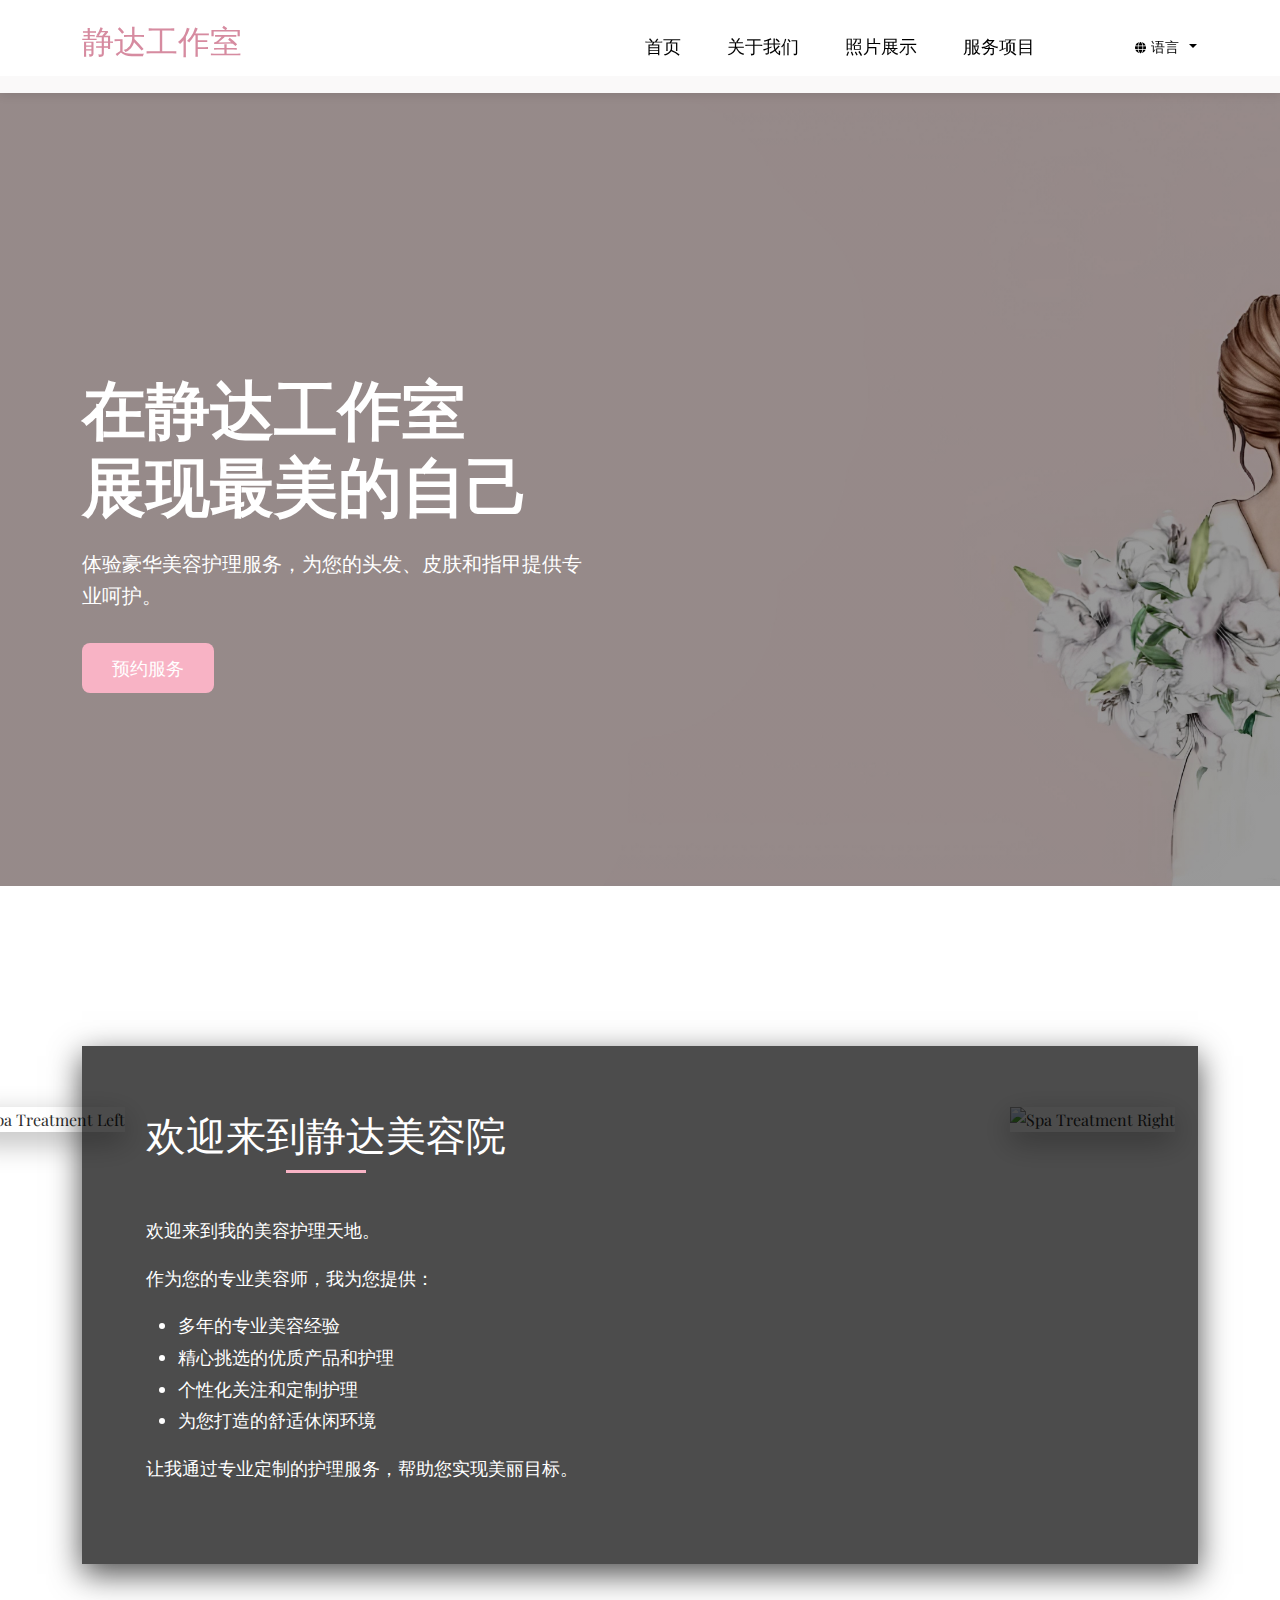
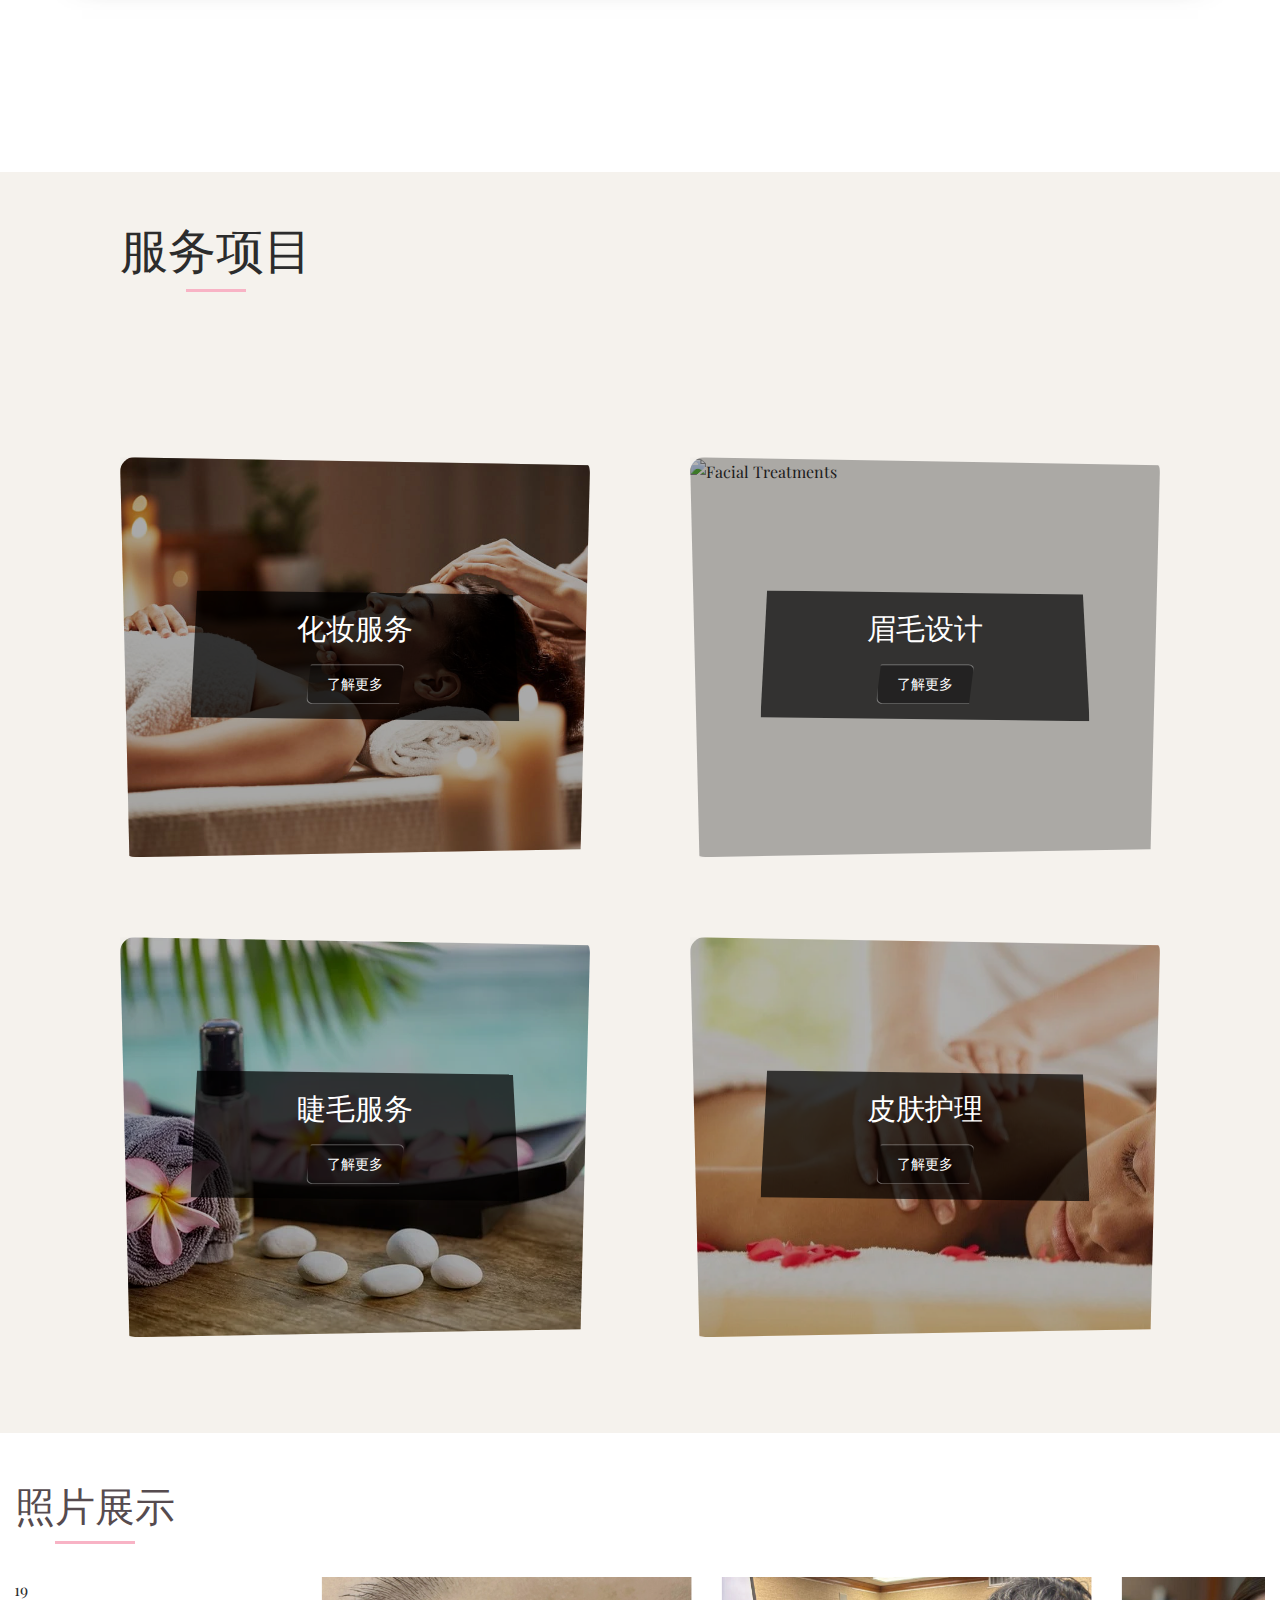
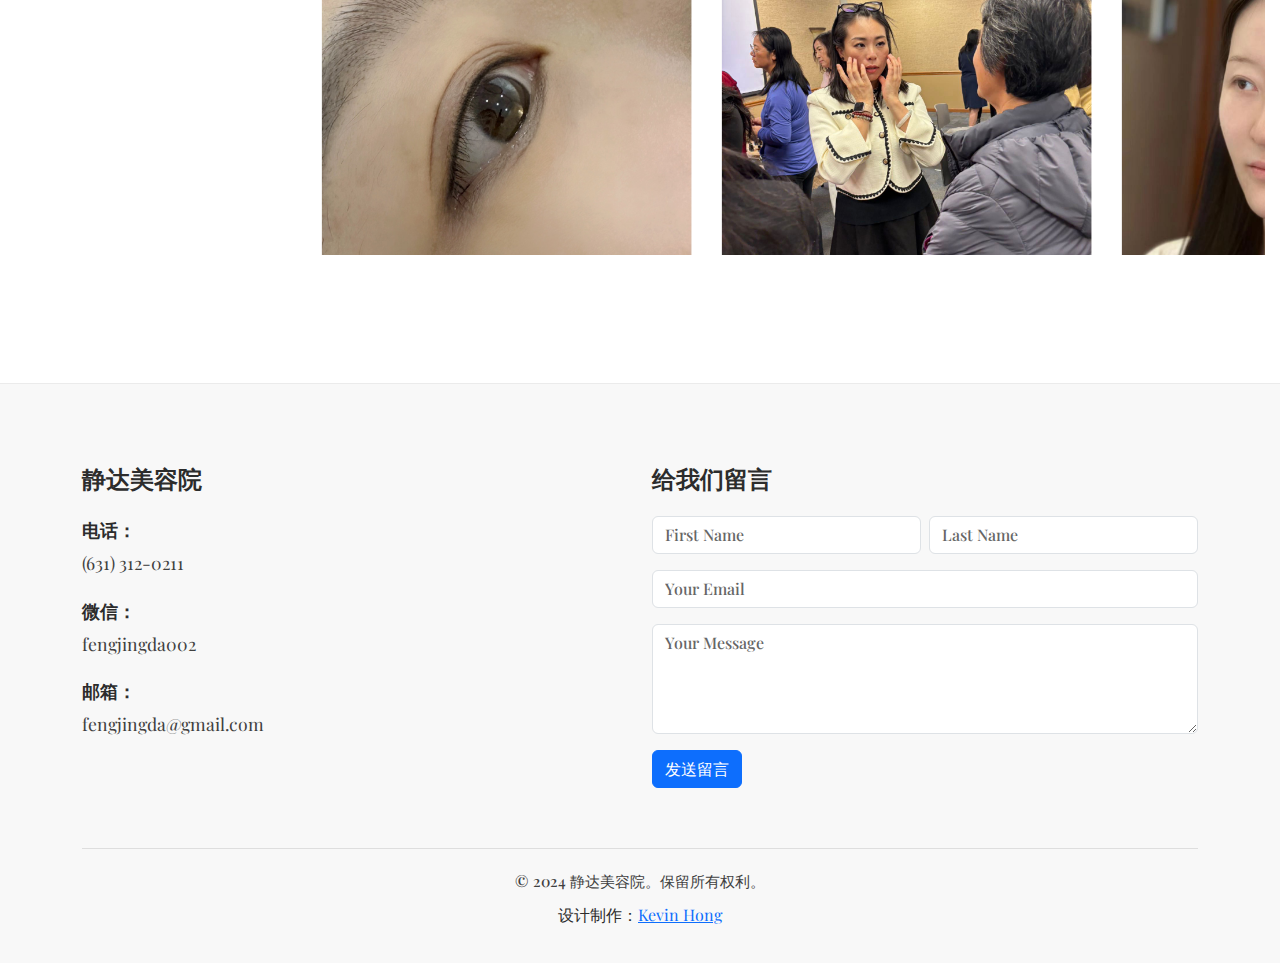
==== index-ch.html @ c22e410f "web" ====
<!DOCTYPE html>
<html lang="zh">

<head>
    <meta charset="UTF-8">
    <meta name="viewport" content="width=device-width, initial-scale=1.0">
    <title>静达工作室</title>
        <link rel="icon" type="image/x-icon" href="favicon/favicon.ico">
    <link rel="apple-touch-icon" sizes="180x180" href="favicon/apple-touch-icon.png">
    <link rel="icon" type="image/png" sizes="32x32" href="favicon/favicon-32x32.png">
    <link rel="icon" type="image/png" sizes="16x16" href="favicon/favicon-16x16.png">
    <link rel="manifest" href="favicon/site.webmanifest">
    <link href="https://cdn.jsdelivr.net/npm/bootstrap@5.1.3/dist/css/bootstrap.min.css" rel="stylesheet">
    <link rel="stylesheet" href="https://cdnjs.cloudflare.com/ajax/libs/font-awesome/5.15.4/css/all.min.css">
    <link href="https://fonts.googleapis.com/css2?family=Great+Vibes&family=Playfair+Display:wght@400;500;600;700&display=swap" rel="stylesheet">
    <link rel="stylesheet" href="css/main.css">
    <link rel="stylesheet" href="https://cdnjs.cloudflare.com/ajax/libs/font-awesome/5.15.4/css/all.min.css">
    <link rel="stylesheet" href="https://cdnjs.cloudflare.com/ajax/libs/font-awesome/6.0.0/css/all.min.css">
</head>

<body>
    <!-- Navbar -->
<nav class="navbar navbar-expand-lg">
    <div class="container position-relative"> 
        <a class="navbar-brand" href="#">静达工作室</a>
        <button class="navbar-toggler" type="button" data-bs-toggle="collapse" data-bs-target="#navbarNav">
            <span class="navbar-toggler-icon"></span>
        </button>
        
        <div class="collapse navbar-collapse" id="navbarNav">
            <ul class="navbar-nav ms-auto">
                <li class="nav-item">
                    <a class="nav-link" href="#home">首页</a>
                </li>
                <li class="nav-item">
                    <a class="nav-link" href="#about">关于我们</a>
                </li>
                <li class="nav-item">
                    <a class="nav-link" href="#gallery">照片展示</a>
                </li>
                <li class="nav-item">
                    <a class="nav-link" href="services-ch.html">服务项目</a>
                </li>
            </ul>
        </div>

        <!-- Language Dropdown -->
         <div class="dropdown language-dropdown">
            <button class="btn dropdown-toggle language-btn" type="button" id="languageDropdown" data-bs-toggle="dropdown" aria-expanded="false">
                <i class="fas fa-globe"></i>
                语言
            </button>
            <ul class="dropdown-menu dropdown-menu-end" aria-labelledby="languageDropdown">
                <li><a class="dropdown-item" href="index.html" data-lang="en">English</a></li>
                <li><a class="dropdown-item" href="#" data-lang="zh">中文</a></li>
            </ul>
        </div>
    </div>
</nav>
    <section id="home"></section>

<section id="hero" class="d-flex align-items-center">
    <div class="container">
        <div class="row">
            <div class="col-lg-6">
                <h1>在静达工作室<br>展现最美的自己</h1>
                <p class="hero-text">体验豪华美容护理服务，为您的头发、皮肤和指甲提供专业呵护。</p>
                <a href="#contact" class="btn btn-primary btn-lg">预约服务</a>
            </div>
        </div>
    </div>
</section>


    <!-- About  -->
             <section id="about">

<section id="welcome" class="py-5">
    <div class="container position-relative">

        <div class="welcome-image left-image">
            <img src="images/spa-left.jpg" alt="Spa Treatment Left">
        </div>
        

        <div class="welcome-image right-image">
            <img src="images/spa-right.jpg" alt="Spa Treatment Right">
        </div>
    <div class="welcome-box">
        <h2>欢迎来到静达美容院</h2>
        <div class="welcome-content">
            <p>欢迎来到我的美容护理天地。</p>
            
            <p>作为您的专业美容师，我为您提供：</p>
            <ul>
                <li>多年的专业美容经验</li>
                <li>精心挑选的优质产品和护理</li>
                <li>个性化关注和定制护理</li>
                <li>为您打造的舒适休闲环境</li>
            </ul>
            
            <p>让我通过专业定制的护理服务，帮助您实现美丽目标。</p>
        </div>
    </div>
</section>

   <!-- Services  -->
<section id="services" class="py-5">

    <div class="container">
        <h2 class="text-center mb-5">服务项目</h2>
        <div class="row g-5"> 
            <!-- Service -->
            <div class="col-md-6">  
                <div class="service-card">
                    <img src="images/service1.jpg" alt="Hair Styling">
                    <div class="service-content">
                        <h3>化妆服务</h3>
                        <a href="services-ch.html" class="btn btn-light">了解更多</a>
                    </div>
                </div>
            </div>
            
            <div class="col-md-6">
                <div class="service-card">
                    <img src="images/service2.jpg" alt="Facial Treatments">
                    <div class="service-content">
                        <h3>眉毛设计</h3>
                        <a href="services-ch.html" class="btn btn-light">了解更多</a>
                    </div>
                </div>
            </div>
            
            <div class="col-md-6">
                <div class="service-card">
                    <img src="images/service3.jpg" alt="Massage Therapy">
                    <div class="service-content">
                        <h3>睫毛服务</h3>
                        <a href="services-ch.html" class="btn btn-light">了解更多</a>
                    </div>
                </div>
            </div>
            
            <div class="col-md-6">
                <div class="service-card">
                    <img src="images/service4.jpg" alt="Nail Care">
                    <div class="service-content">
                        <h3>皮肤护理</h3>
                        <a href="services-ch.html" class="btn btn-light">了解更多</a>
                    </div>
                </div>
            </div>
        </div>
    </div>
</section>
<!-- Gallery  -->
<section id="gallery" class="py-5">
    <div class="container-fluid">
        <h2 class="text-center mb-5">照片展示</h2>
        <div class="position-relative">
            <div id="galleryCarousel" class="carousel-container">
                <div class="gallery-track">
                    <div class="gallery-item">
                        <img src="images/gallery1.jpg" alt="Spa Image 1">
                    </div>
                    <div class="gallery-item">
                        <img src="images/gallery2.jpg" alt="Spa Image 2">
                    </div>
                    <div class="gallery-item">
                        <img src="images/gallery3.jpg" alt="Spa Image 3">
                    </div>
                    <div class="gallery-item">
                        <img src="images/gallery4.jpg" alt="Spa Image 4">
                    </div>
                    <div class="gallery-item">
                        <img src="images/gallery5.jpg" alt="Spa Image 5">
                    </div>
                    <div class="gallery-item">
                        <img src="images/gallery6.jpg" alt="Spa Image 6">
                    </div>
                    <div class="gallery-item">
                        <img src="images/gallery7.jpg" alt="Spa Image 7">
                    </div>
                    <div class="gallery-item">
                        <img src="images/gallery8.jpg" alt="Spa Image 8">
                    </div>
                    <div class="gallery-item">
                        <img src="images/gallery9.jpg" alt="Spa Image 9">
                    </div>
                    <div class="gallery-item">
                        <img src="images/gallery10.jpg" alt="Spa Image 10">
                    </div>
                    <div class="gallery-item">
                        <img src="images/gallery11.jpg" alt="Spa Image 11">
                    </div>
                    <div class="gallery-item">
                        <img src="images/gallery12-ch.jpg" alt="Spa Image 12">
                    </div>
                    <div class="gallery-item">
                        <img src="images/gallery13-ch.jpg" alt="Spa Image 13">
                    </div>
                    <div class="gallery-item">
                        <img src="images/gallery14.jpg" alt="Spa Image 14">
                    </div>
                    <div class="gallery-item">
                        <img src="images/gallery15.jpg" alt="Spa Image 15">
                    </div>
                    <div class="gallery-item">
                        <img src="images/gallery16.jpg" alt="Spa Image 16">
                    </div>
                    <div class="gallery-item">
                        <img src="images/gallery17.jpg" alt="Spa Image 17">
                    </div>
                    <div class="gallery-item">
                        <img src="images/gallery18.jpg" alt="Spa Image 18">
                    </div>
                    <div class="gallery-item">
                        <img src="images/gallery19.jpg" alt="Spa Image 19">
                    </div>
                    <div class="gallery-item">
                        <img src="images/gallery20.jpg" alt="Spa Image 20">
                    </div>

                </div>
            </div>
        </div>
    </div>
</section>
<footer class="footer">
    <div class="container">
        <div class="row">
            <div class="col-lg-6 mb-5 mb-lg-0">
                <h3 class="footer-heading">静达美容院</h3>
                <div class="footer-content">
                    <div class="contact-info">
                        <span class="contact-label">电话：</span>
                        <span class="contact-text">(631) 312-0211</span>
                    </div>
                    <div class="contact-info">
                        <span class="contact-label">微信：</span>
                        <span class="contact-text">fengjingda002</span>
                    </div>
                    <div class="contact-info">
                        <span class="contact-label">邮箱：</span>
                        <span class="contact-text">fengjingda@gmail.com</span>
                    </div>
                </div>
            </div>

            <!-- Contact  -->
            <div class="col-lg-6">
                <h3 class="footer-heading">给我们留言</h3>
                <form id="contactForm" class="footer-contact-form" action="https://formsubmit.co/4b557a12233a1fc44eecba970b8c03e2" method="POST">
        <input type="hidden" name="_next" value="https://jingdabeautyspa.com/thank-you-ch.html">
        <input type="hidden" name="_captcha" value="true">
        <div class="d-flex gap-2 mb-3">
            <div class="flex-grow-1">
                <input type="text" class="form-control" name="name" placeholder="First Name" required>
            </div>
            <div class="flex-grow-1">
                <input type="text" class="form-control" name="Last Name" placeholder="Last Name" required>
            </div>
        </div>
                    <div class="mb-3">
                        <input type="email" class="form-control" id="email" name="email" placeholder="Your Email" required>
                    </div>
                    <div class="mb-3">
                        <textarea class="form-control" id="message" rows="4" name="message" placeholder="Your Message" required></textarea>
                    </div>
                    <button type="submit" class="btn btn-primary">发送留言</button>

                </form>
            </div>
        </div>
    <section id="contact"></section>

        <!-- Copyright -->
        <div class="footer-bottom">
            <div class="row">
                <div class="col-12">
                    <p class="copyright">
                        © 2024 静达美容院。保留所有权利。
                    </p>
                                <p class="designer-credit"></p>
                        设计制作：<a href="https://yourportfolio.com" target="_blank">Kevin Hong</a>
            </p>
                </div>

            </div>
        </div>
    </div>
</footer>
    <script src="https://cdn.jsdelivr.net/npm/bootstrap@5.1.3/dist/js/bootstrap.bundle.min.js"></script>
    <script src="https://kit.fontawesome.com/your-kit-code.js"></script>
        <script src="javascript/main.js"></script>
</body>

</html>
---- css/main.css ----
:root {
    --primary-color: #f8b3c5;
    --secondary-color: #564b4f;
    --accent-color: #d68ba0;
    --light-pink: #fff0f3;
    --dark-text: #2c2c2c;
}

body {
    font-family: 'Playfair Display', serif;
    line-height: 1.6;
    color: var(--dark-text);
}

.navbar {
    background-color: rgba(255, 255, 255, 0.95) !important;
    box-shadow: 0 2px 10px rgba(0, 0, 0, 0.1);
    padding: 1rem 0;
    position: fixed;
    top: 0;
    width: 100%;
    z-index: 1020;
}

.navbar-brand {
    font-family: 'Great Vibes', cursive;
    font-size: 2rem;
    color: var(--accent-color) !important;
}

.nav-link {
    font-family: 'Great Vibes', cursive;
    font-size: 1.1rem; 
    margin: 0 15px;
    position: relative;
    color: #000 !important;
    transition: color 0.3s ease;
    padding-top: 0.8rem !important;
}

.nav-link:hover {
    color: var(--primary-color) !important; 
}

.nav-link::after {
    display: none;
}
/* Services  */
.service-card {
    position: relative;
    overflow: hidden;
    height: 300px;
    box-shadow: 0 4px 15px rgba(0, 0, 0, 0.1);
    clip-path: polygon(
        0 0,
        100% 2%,
        98% 98%,
        2% 100%
    );
}

.service-card::before {
    content: '';
    position: absolute;
    top: 0;
    left: 0;
    right: 0;
    bottom: 0;
    background: rgba(0, 0, 0, 0.3);
    z-index: 1;
}

.service-card img {
    width: 100%;
    height: 100%;
    object-fit: cover;
}

.service-content {
    position: absolute;
    top: 50%;
    left: 50%;
    transform: translate(-50%, -50%);
    width: 70%;
    padding: 20px;
    background: rgba(0, 0, 0, 0.7);
    color: white;
    text-align: center;
    z-index: 2;
    clip-path: polygon(
        2% 0,
        98% 3%,
        100% 98%,
        0 95%
    );
}

.service-content h3 {
    font-size: 1.5rem;
    margin-bottom: 10px;
    font-family: 'Playfair Display', serif;
}

.service-content p {
    font-size: 0.9rem;
    margin-bottom: 15px;
    opacity: 0.9;
}

.service-content .btn {
    padding: 8px 20px;
    font-size: 0.9rem;
    background-color: rgba(0, 0, 0, 0.3); 
    color: white;
    display: inline-block;
    clip-path: polygon(
        5% 0,
        100% 0,
        95% 100%,
        0 100%
    );
    transition: background-color 0.3s ease;
    border: 1px solid rgba(255, 255, 255, .4); 
}

.service-content .btn:hover {
    background-color: rgba(0, 0, 0, 0.7); 
}

@media (max-width: 768px) {
    .service-card {
        height: 250px;
    }
    
    .service-content {
        width: 80%;
    }
    
    .service-content h3 {
        font-size: 1.3rem;
    }
    
    .service-content p {
        font-size: 0.8rem;
    }
}
#services {
background-color: #eee6dd;
    padding: 100px 0; 
}

.service-card {
    position: relative;
    overflow: hidden;
    height: 300px;
    box-shadow: 0 4px 15px rgba(0, 0, 0, 0.1);
    clip-path: polygon(
        0 0,
        100% 2%,
        98% 98%,
        2% 100%
    );
}


/* Welcome Section  */
#welcome {
    background-color: #fff;
    position: relative;
    padding: 5rem 0;
}

.welcome-box {
    background-color: rgba(0, 0, 0, 0.7);
    padding: 4rem;
    color: #fff;
    box-shadow: 0 10px 30px rgba(0, 0, 0, 0.7);
    position: relative;
    max-width: 1200px;
    margin: 0 auto;
    border-radius: 0;
    z-index: 2; 
}
.welcome-content {
    font-size: 1.1rem;
    line-height: 1.8;
    margin-top: 3rem; 
}
/* Welcome Images  */
.welcome-image {
    position: absolute;
    top: 50%;
    transform: translateY(-50%);
    width: 600px; 
    height: 700px; 
    z-index: 1;
}

.welcome-image img {
    width: 100%;
    height: 100%;
    object-fit: cover;
    box-shadow: 0 10px 30px rgba(0, 0, 0, 0.3);
}

.left-image {
    left: -150px; 
}

.right-image {
    right: -150px; 
}

@media (max-width: 1400px) {
    .welcome-image {
        width: 300px;
        height: 400px;
    }
    
    .left-image {
        left: -100px;
    }
    
    .right-image {
        right: -100px;
    }
}

@media (max-width: 992px) {
    .welcome-image {
        display: none; 
    }
    
    .welcome-box {
        margin: 0 1rem;
    }
}

@media (max-width: 768px) {
    #welcome {
        padding: 3rem 0;
    }

    .welcome-box {
        padding: 2rem;
        margin: 0 1rem;
    }

    #welcome h2 {
        font-size: 2rem;
    }
}

@media (max-width: 768px) {
    .welcome-box {
        padding: 2rem;
    }

    #welcome h2 {
        font-size: 2rem;
    }
}

#gallery {
    background-color: #fff;
}

#gallery h2 {
    color: var(--secondary-color);
    font-family: 'Playfair Display', serif;
    margin-bottom: 3rem;
}

#gallery img {
    transition: transform 0.3s ease, box-shadow 0.3s ease;
    margin-bottom: 1.5rem;
}

#gallery img:hover {
    transform: scale(1.05);
    box-shadow: 0 10px 20px rgba(0, 0, 0, 0.2);
}

section h2 {
    font-size: 2.5rem;
    position: relative;
    display: inline-block;
}

section h2::after {
    content: '';
    position: absolute;
    left: 50%;
    bottom: -15px;
    transform: translateX(-50%);
    width: 80px;
    height: 3px;
    background-color: var(--primary-color);
}

@keyframes fadeIn {
    from {
        opacity: 0;
        transform: translateY(20px);
    }
    to {
        opacity: 1;
        transform: translateY(0);
    }
}

.card, #gallery img {
    animation: fadeIn 1s ease-out;
}

@media (max-width: 768px) {
    .navbar-brand {
        font-size: 1.5rem;
    }
    
    section h2 {
        font-size: 2rem;
    }
    

}
/* Hero  */
#hero {
    background: linear-gradient(rgba(0, 0, 0, 0.4), rgba(0, 0, 0, 0.4)),
                url('../images/hero-bg.jpg') center/cover no-repeat;
    min-height: 90vh;
    position: relative;
    color: #fff;
    margin-top: 76px;
    padding-top: 100px;
}

#hero h1 {
    font-family: 'Playfair Display', serif;
    font-size: 4rem;
    font-weight: 700;
    margin-bottom: 1.5rem;
    animation: fadeInUp 1s ease-out;
}

#hero .hero-text {
    font-size: 1.25rem;
    margin-bottom: 2rem;
    animation: fadeInUp 1.2s ease-out;
    max-width: 500px;
}

#hero .btn-primary {
    background-color: var(--primary-color);
    border: none;
    padding: 12px 30px;
    font-size: 1.1rem;
    transition: all 0.3s ease;
    animation: fadeInUp 1.4s ease-out;
}

#hero .btn-primary:hover {
    background-color: var(--accent-color);
    transform: translateY(-3px);
    box-shadow: 0 10px 20px rgba(0, 0, 0, 0.2);
}

@keyframes fadeInUp {
    from {
        opacity: 0;
        transform: translateY(30px);
    }
    to {
        opacity: 1;
        transform: translateY(0);
    }
}

@media (max-width: 768px) {
    #hero {
        text-align: center;
        padding-top: 80px;
    }

    #hero h1 {
        font-size: 2.5rem;
    }

    #hero .hero-text {
        font-size: 1.1rem;
        margin: 0 auto 2rem auto;
    }
}
/* Gallery Section  */

#gallery {
    background-color: #fff;
    overflow: hidden;
    position: relative;
}

.carousel-container {
    width: 100%;
    overflow: hidden;
    position: relative;
    padding: 0 40px;
}

.gallery-track {
    display: flex;
    gap: 30px;
    transition: transform 0.5s ease;
}

.gallery-item {
    flex: 0 0 calc((100% - 60px) / 3); 
    aspect-ratio: 4/3;
    overflow: hidden;
}

.gallery-item img {
    width: 100%;
    height: 100%;
    object-fit: cover;
    transition: transform 0.3s ease;
}

.gallery-item img:hover {
    transform: scale(1.05);
}


.container-fluid {
    max-width: 1400px; 
    margin: 0 auto;
    padding: 0 15px;
}
#hero {
    margin-bottom: 6rem; 
}

#welcome {
    padding: 6rem 0; 
    margin-bottom: 10rem;
    margin-top: 7rem; 
}

#services {
    background-color: #f5f2ed;
    padding: 6rem 0; 
}
/* Language Dropdown  */
.navbar .container {
    padding-right: 0; 
}
.navbar-nav {
    margin-right: 0; 
}
.language-dropdown {
    margin-left: 2rem; 
    padding-left: 2rem; 
        margin-top: .4rem; 

}

.language-btn {
    font-family: 'Great Vibes', cursive;
    font-size: 0.9rem; 
    color: #000;
    background: none;
    border: none;
    padding: 0.6rem 0.8rem; 
    white-space: nowrap;
}
.language-btn:hover,
.language-btn:focus {
    color: var(--primary-color);
    background: none;
    box-shadow: none;
}

.language-btn::after {
    margin-left: 0.5rem;
}

.dropdown-menu {
    min-width: 120px;
    border-radius: 8px;
    border: 1px solid rgba(0,0,0,0.1);
    box-shadow: 0 2px 10px rgba(0,0,0,0.1);
    margin-top: 0.5rem;
    transform: translateY(-20px);
    opacity: 0;
    visibility: hidden;
    transition: all 0.3s ease;
    display: block;
}

.dropdown-menu.show {
    transform: translateY(0);
    opacity: 1;
    visibility: visible;
}

.dropdown-item {
    font-family: 'Great Vibes', cursive;
    font-size: 1.1rem;
    color: #000;
    padding: 0.5rem 1rem;
    text-align: center;
    opacity: 0;
    transform: translateY(-10px);
    transition: all 0.3s ease;
}

.dropdown-menu.show .dropdown-item {
    opacity: 1;
    transform: translateY(0);
}


.dropdown-menu.show .dropdown-item:nth-child(1) {
    transition-delay: 0.1s;
}

.dropdown-menu.show .dropdown-item:nth-child(2) {
    transition-delay: 0.2s;
}

.dropdown-item:hover {
    color: var(--primary-color);
    background-color: rgba(0,0,0,0.05);
}

.fa-globe {
    font-size: 0.7rem; 
    margin-right: 3px; 
}

@media (max-width: 991px) {
    .language-dropdown {
        position: static;
        transform: none;
        margin-top: 1rem;
        margin-left: 0;
    }
    

.navbar-toggler {
    border: none;
    padding: 0;
    margin-left: auto;
}

.navbar-toggler:focus {
    box-shadow: none;
}


.navbar-toggler-icon {
    display: none;
}

.hamburger {
    width: 30px;
    height: 20px;
    position: relative;
    cursor: pointer;
}

.hamburger span {
    display: block;
    position: absolute;
    height: 2px;
    width: 100%;
    background: black;
    border-radius: 1px;
    transition: .25s ease-in-out;
}

.hamburger span:nth-child(1) {
    top: 0;
}

.hamburger span:nth-child(2) {
    top: 9px;
}

.hamburger span:nth-child(3) {
    top: 18px;
}

.navbar-toggler[aria-expanded="true"] .hamburger span:nth-child(1) {
    top: 9px;
    transform: rotate(45deg);
}

.navbar-toggler[aria-expanded="true"] .hamburger span:nth-child(2) {
    opacity: 0;
}

.navbar-toggler[aria-expanded="true"] .hamburger span:nth-child(3) {
    top: 9px;
    transform: rotate(-45deg);
}

}

.footer {
    background-color: #F8F8F8;
    padding: 80px 0 20px;
    margin-top: 80px;
    border-top: 1px solid rgba(0, 0, 0, 0.05);
}

.footer-heading {
    font-family: 'Playfair Display', serif;
    color: #2C2C2C; 
    font-size: 1.5rem;
    margin-bottom: 1.5rem;
    font-weight: 700; 
}

/* Contact */
.contact-info {
    color: #333333; 
    margin-bottom: 1rem;
    font-size: 1.1rem; 
    line-height: 1.6;
}

.contact-info i {
    color: var(--primary-color);
    width: 25px;
    margin-right: 10px;
    font-size: 1.2rem; 
}

/* Footer */
.footer-links a {
    color: #404040; 
    text-decoration: none;
    transition: all 0.3s ease;
    font-weight: 500; 
}

.footer-links a:hover {
    color: var(--primary-color);
    padding-left: 5px;
}

.footer-contact-form .form-control {
    color: #2C2C2C; 
    font-weight: 500;
}

.footer-contact-form .form-control::placeholder {
    color: #666666; 
    opacity: 1;
}

/* Copyright */
.copyright {
    text-align: center;
    color: #505050; 
    font-size: 0.95rem;
    font-weight: 500;
    margin: 0;
}


.contact-info {
    margin-bottom: 1.2rem;
    line-height: 1.6;
}

.contact-label {
    color: #2C2C2C;
    font-weight: 600;
    display: block;
    margin-bottom: 0.3rem;
}

.contact-text {
    color: #404040;
    display: block;
    padding-left: 0;
}
.footer-bottom {
    margin-top: 60px;
    padding-top: 20px;
    border-top: 1px solid rgba(0, 0, 0, 0.1);
    text-align: center;
}

.copyright {
    color: #404040;
    font-size: 0.95rem;
    margin-bottom: 8px; 
}

.designer-credit {
    color: #404040;
    font-size: 0.9rem;
    display: block;
    margin: 0 auto;
}

.designer-credit a {
    color: #2C2C2C;
    text-decoration: none;
    font-weight: 500;
    transition: color 0.3s ease;
}

.designer-credit a:hover {
    color: var(--primary-color);
}
#services h2 {
    font-size: 2.5rem; 
    margin-bottom: 3rem;
}
.service-card {
    height: 500px;
    position: relative;
    border-radius: 15px;
    overflow: hidden;
    box-shadow: 0 10px 30px rgba(0, 0, 0, 0.1);
    transition: all 0.3s ease;
}
.service-card img {
    width: 100%;
    height: 100%;
    object-fit: cover;
    transition: all 0.5s ease;
}
.service-content h3 {
    font-size: 1.8rem; 
    margin-bottom: 1.2rem;
    color: white;
}

.service-card:hover {
    transform: translateY(-10px);
    box-shadow: 0 15px 40px rgba(0, 0, 0, 0.2);
}

.service-card:hover img {
    transform: scale(1.1);
}
@media (max-width: 768px) {
    .service-card {
        height: 400px; 
    }
    
    .service-content h3 {
        font-size: 1.5rem;
    }
}
#services h2 {
    font-size: 3rem;
    margin-bottom: 5rem; 
    position: relative;
}


#services h2:after {
    content: "";
    display: block;
    width: 60px;
    height: 3px;
    background-color: var(--primary-color);
    margin: 25px auto 0;
}

.service-card {
    height: 600px;
}

#services .row {
    margin-top: 2rem; 
}
#services h2 {
    font-size: 3rem;
    margin-bottom: 5rem; 
}

.service-card {
    height: 400px; 
    margin-bottom: 3rem; 
}

.row.g-5 {
    --bs-gutter-x: 60px; 
    --bs-gutter-y: 60px; 
}

@media (max-width: 768px) {
    .service-card {
        height: 350px;
        margin-bottom: 2rem;
    }
    
    .row.g-5 {
        --bs-gutter-x: 30px;
        --bs-gutter-y: 30px;
    }
}
#services h2 {
    font-size: 3rem;
    margin-bottom: 5rem;
}

#services .container {
    padding: 0 50px; 
}

.service-card {
    height: 400px;
}

.row.g-5 {
    --bs-gutter-x: 100px; 
    --bs-gutter-y: 100px; 
}

.row.g-5 > [class^="col-"]:nth-child(n+3) {
    margin-top: 2rem;
}

@media (max-width: 1200px) {
    .row.g-5 {
        --bs-gutter-x: 80px;
    }
}

@media (max-width: 768px) {
    #services .container {
        padding: 0 20px;
    }
    
    .row.g-5 {
        --bs-gutter-x: 30px;
        --bs-gutter-y: 60px;
    }
}

.services-body {
    background: url('gallery10.jpg') no-repeat center center fixed;
    background-size: cover;
    min-height: 100vh;
    margin: 0;
    font-family: 'Montserrat', sans-serif;
}

.services-wrapper {
    min-height: 100vh;
    background: rgba(255, 255, 255, 0.8);
    padding: 100px 0;
}

.services-content {
    max-width: 800px;
    margin: 0 auto;
    padding: 0 20px;
}

.services-content h1 {
    text-align: center;
    font-size: 3rem;
    font-weight: 300;
    letter-spacing: 8px;
    margin-bottom: 60px;
    color: #000;
}

.service-category {
    margin-bottom: 50px;
}

.service-category h2 {
    font-size: 1.5rem;
    font-weight: 300;
    letter-spacing: 4px;
    margin-bottom: 25px;
    color: #000;
}

.service-item {
    display: flex;
    align-items: baseline;
    margin-bottom: 15px;
    font-weight: 300;
}

.service-name {
    color: #000;
    font-size: 1.1rem;
    letter-spacing: 1px;
}

.service-dots {
    flex: 1;
    border-bottom: 1px dotted #000;
    margin: 0 10px;
}

.service-price {
    color: #000;
    font-size: 1.1rem;
}

@media (max-width: 768px) {
    .services-content h1 {
        font-size: 2.5rem;
        letter-spacing: 6px;
    }

    .service-category h2 {
        font-size: 1.3rem;
        letter-spacing: 3px;
    }

    .service-name, .service-price {
        font-size: 1rem;
    }
}
@media (max-width: 991px) {
    .navbar-toggler {
        order: 2;
        margin-left: auto; 
    }

    .language-dropdown {
        order: 1; 
        position: relative;
    }

    .navbar-brand {
        order: 0;
    }
    
}
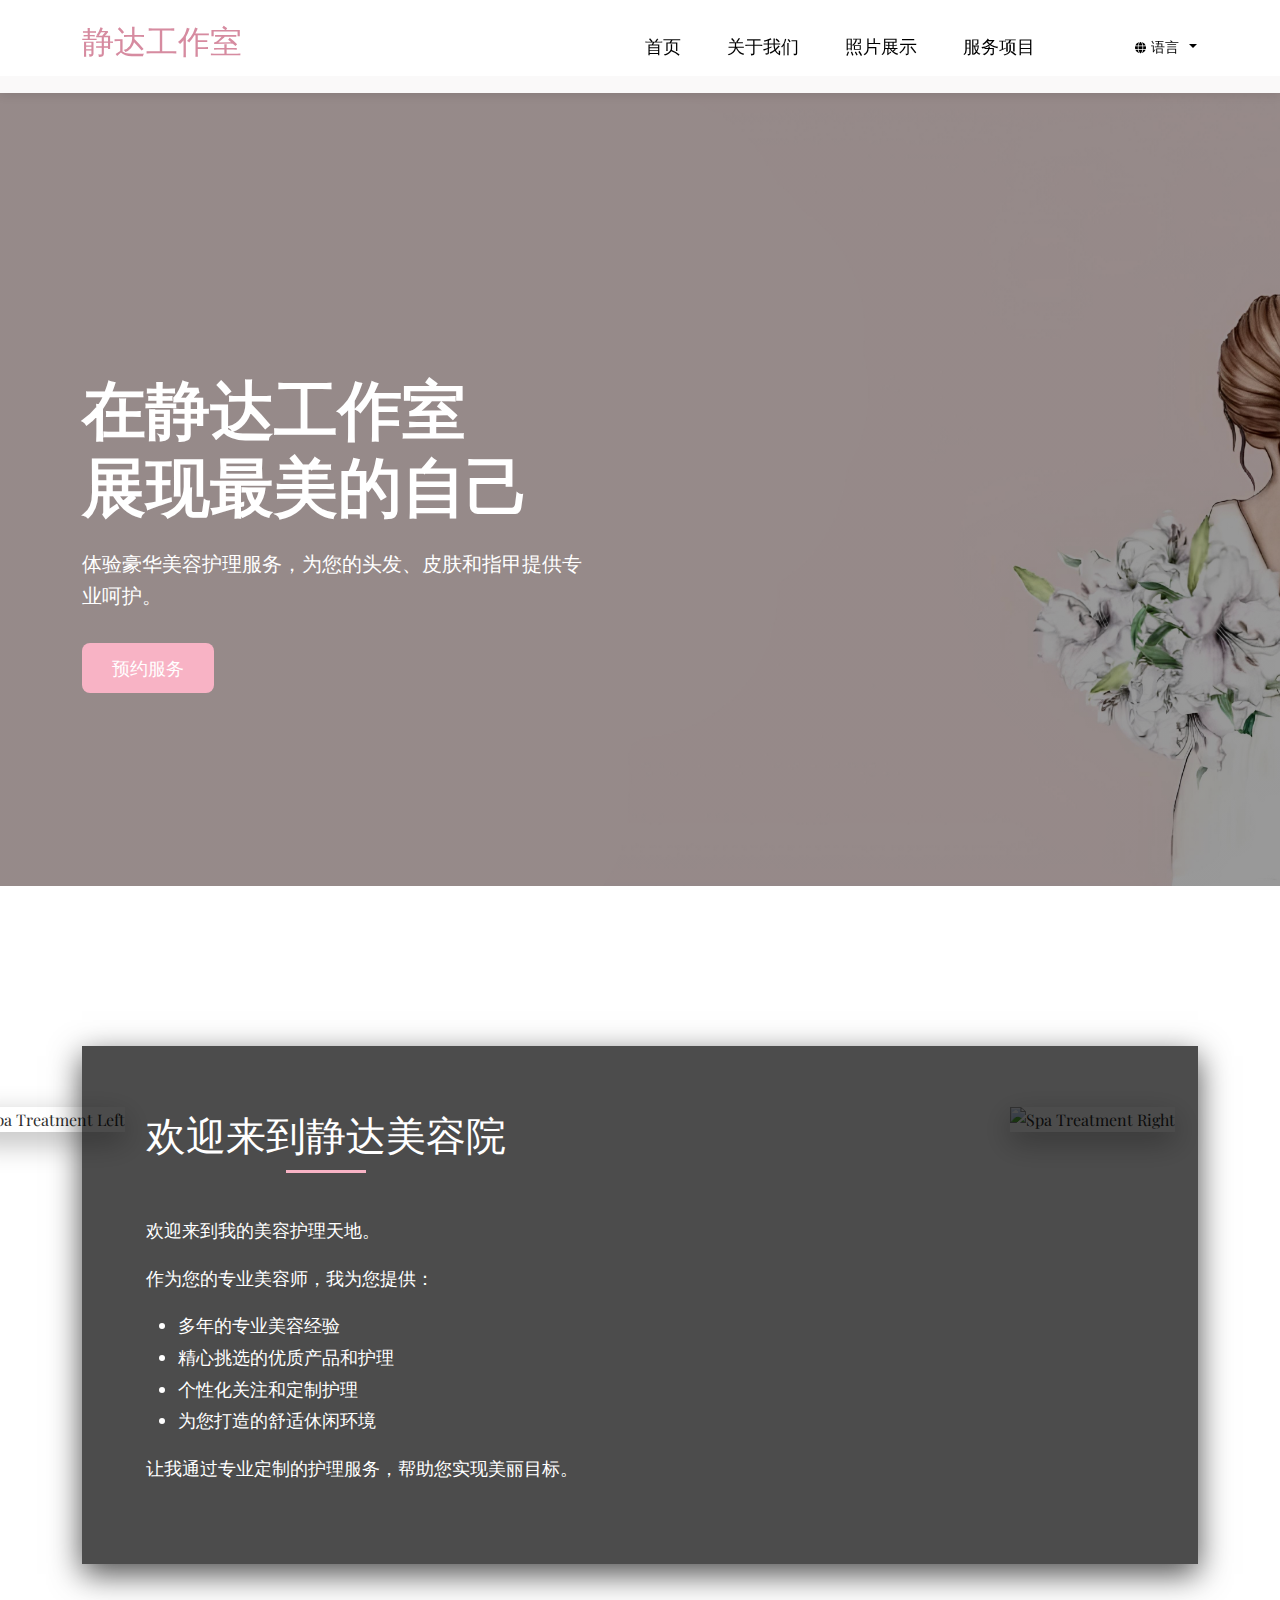
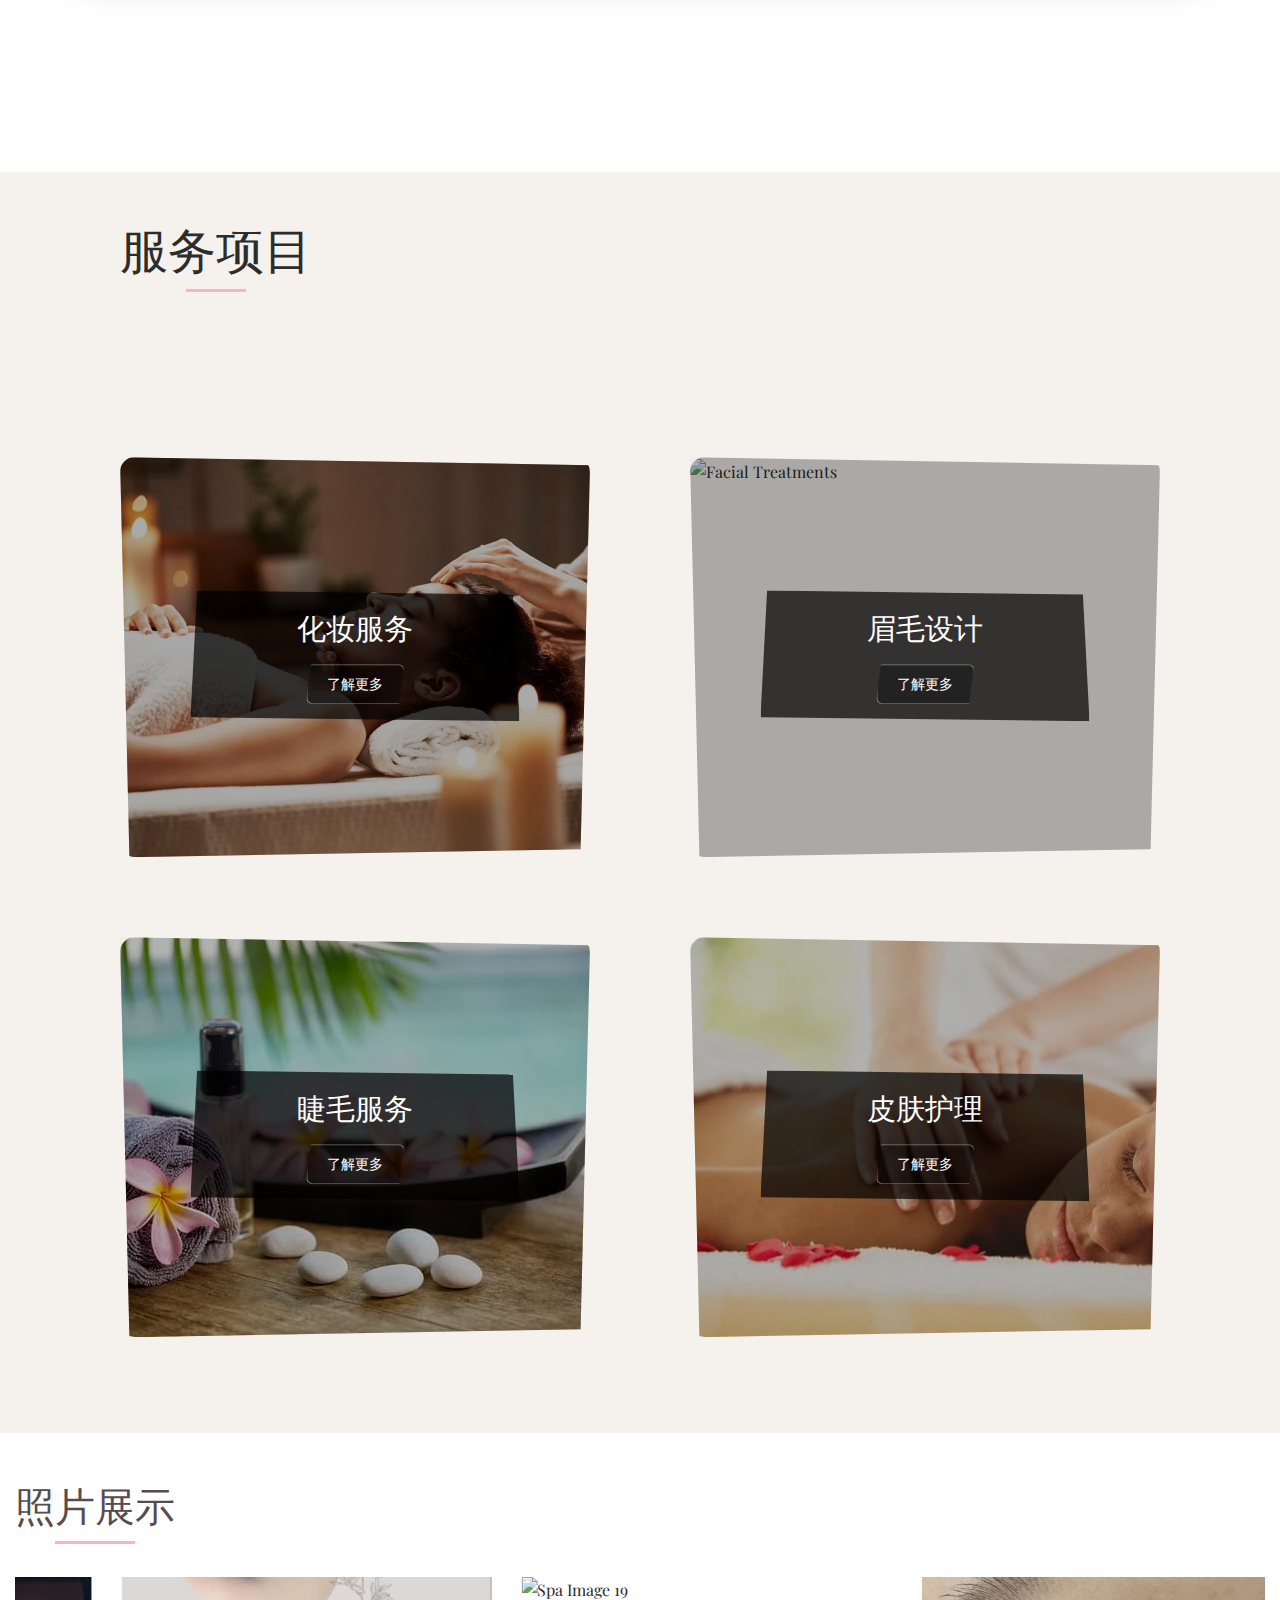
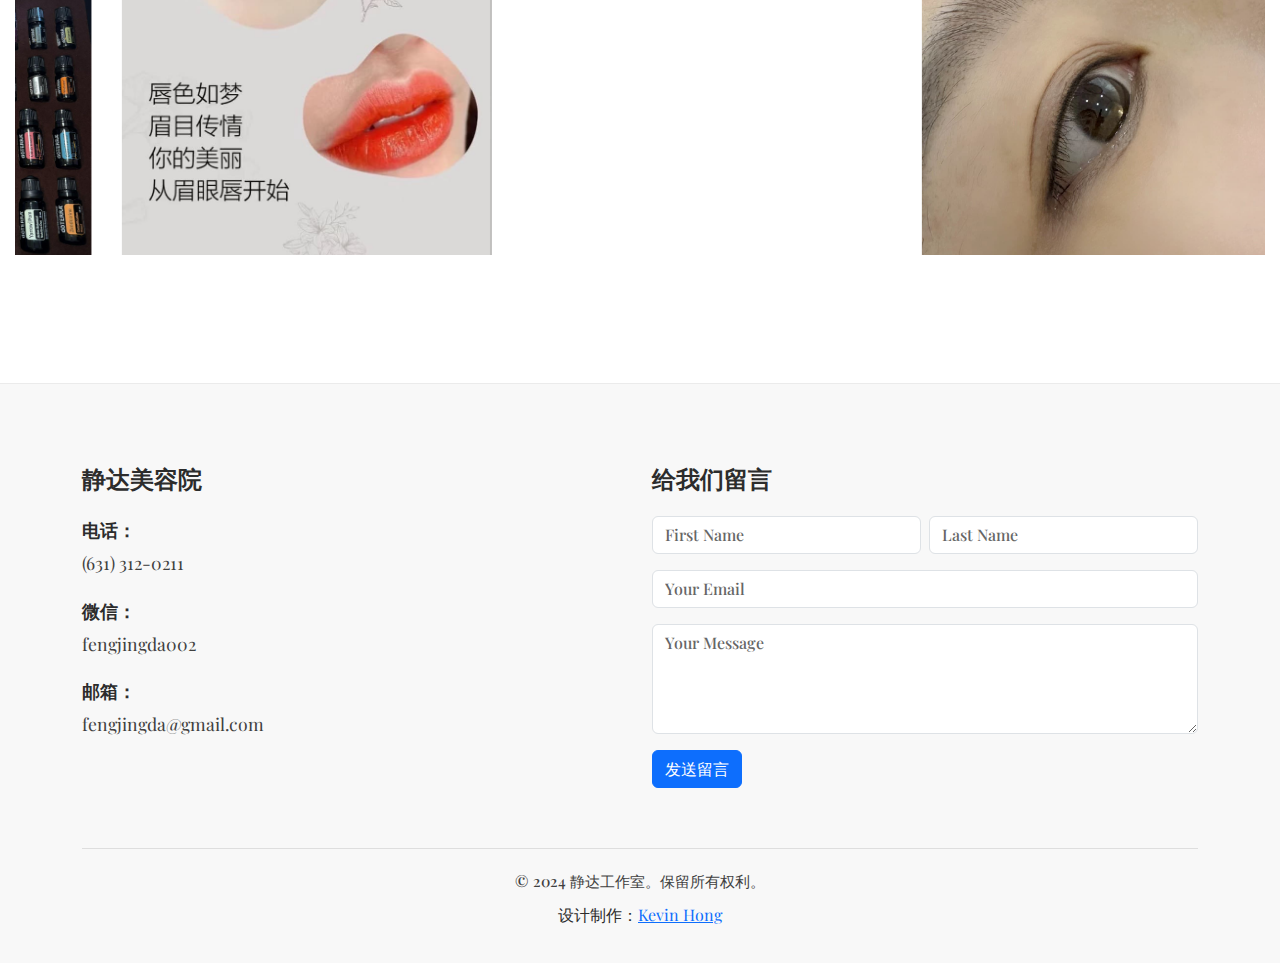
==== commit f4a26491: "update1" ====
--- a/index-ch.html
+++ b/index-ch.html
@@ -56,6 +56,13 @@
             </ul>
         </div>
     </div>
+    <button class="navbar-toggler" type="button" data-bs-toggle="collapse" data-bs-target="#navbarNav">
+  <div class="hamburger">
+    <span></span>
+    <span></span>
+    <span></span>
+  </div>
+</button>
 </nav>
     <section id="home"></section>
 
@@ -110,7 +117,6 @@
     <div class="container">
         <h2 class="text-center mb-5">服务项目</h2>
         <div class="row g-5"> 
-            <!-- Service -->
             <div class="col-md-6">  
                 <div class="service-card">
                     <img src="images/service1.jpg" alt="Hair Styling">
@@ -279,10 +285,10 @@
             <div class="row">
                 <div class="col-12">
                     <p class="copyright">
-                        © 2024 静达美容院。保留所有权利。
+                        © 2024 静达工作室。保留所有权利。
                     </p>
-                                <p class="designer-credit"></p>
-                        设计制作：<a href="https://yourportfolio.com" target="_blank">Kevin Hong</a>
+                                <p class="kevin"></p>
+                        设计制作：<a href="https://kevinhong.dev" target="_blank">Kevin Hong</a>
             </p>
                 </div>
 
--- a/css/main.css
+++ b/css/main.css
@@ -1,943 +1,997 @@
 :root {
-    --primary-color: #f8b3c5;
-    --secondary-color: #564b4f;
-    --accent-color: #d68ba0;
-    --light-pink: #fff0f3;
-    --dark-text: #2c2c2c;
+  --primary-color: #f8b3c5;
+  --secondary-color: #564b4f;
+  --accent-color: #d68ba0;
+  --light-pink: #fff0f3;
+  --dark-text: #2c2c2c;
 }
 
 body {
-    font-family: 'Playfair Display', serif;
-    line-height: 1.6;
-    color: var(--dark-text);
+  font-family: "Playfair Display", serif;
+  line-height: 1.6;
+  color: var(--dark-text);
 }
 
 .navbar {
-    background-color: rgba(255, 255, 255, 0.95) !important;
-    box-shadow: 0 2px 10px rgba(0, 0, 0, 0.1);
-    padding: 1rem 0;
-    position: fixed;
-    top: 0;
-    width: 100%;
-    z-index: 1020;
+  background-color: rgba(255, 255, 255, 0.95) !important;
+  box-shadow: 0 2px 10px rgba(0, 0, 0, 0.1);
+  padding: 1rem 0;
+  position: fixed;
+  top: 0;
+  width: 100%;
+  z-index: 1020;
 }
 
 .navbar-brand {
-    font-family: 'Great Vibes', cursive;
-    font-size: 2rem;
-    color: var(--accent-color) !important;
+  font-family: "Great Vibes", cursive;
+  font-size: 2rem;
+  color: var(--accent-color) !important;
 }
 
 .nav-link {
-    font-family: 'Great Vibes', cursive;
-    font-size: 1.1rem; 
-    margin: 0 15px;
-    position: relative;
-    color: #000 !important;
-    transition: color 0.3s ease;
-    padding-top: 0.8rem !important;
+  font-family: "Great Vibes", cursive;
+  font-size: 1.1rem;
+  margin: 0 15px;
+  position: relative;
+  color: #000 !important;
+  transition: color 0.3s ease;
+  padding-top: 0.8rem !important;
 }
 
 .nav-link:hover {
-    color: var(--primary-color) !important; 
+  color: var(--primary-color) !important;
 }
 
 .nav-link::after {
-    display: none;
+  display: none;
 }
 /* Services  */
 .service-card {
-    position: relative;
-    overflow: hidden;
-    height: 300px;
-    box-shadow: 0 4px 15px rgba(0, 0, 0, 0.1);
-    clip-path: polygon(
-        0 0,
-        100% 2%,
-        98% 98%,
-        2% 100%
-    );
+  position: relative;
+  overflow: hidden;
+  height: 300px;
+  box-shadow: 0 4px 15px rgba(0, 0, 0, 0.1);
+  clip-path: polygon(0 0, 100% 2%, 98% 98%, 2% 100%);
 }
 
 .service-card::before {
-    content: '';
-    position: absolute;
-    top: 0;
-    left: 0;
-    right: 0;
-    bottom: 0;
-    background: rgba(0, 0, 0, 0.3);
-    z-index: 1;
+  content: "";
+  position: absolute;
+  top: 0;
+  left: 0;
+  right: 0;
+  bottom: 0;
+  background: rgba(0, 0, 0, 0.3);
+  z-index: 1;
 }
 
 .service-card img {
-    width: 100%;
-    height: 100%;
-    object-fit: cover;
+  width: 100%;
+  height: 100%;
+  object-fit: cover;
 }
 
 .service-content {
-    position: absolute;
-    top: 50%;
-    left: 50%;
-    transform: translate(-50%, -50%);
-    width: 70%;
-    padding: 20px;
-    background: rgba(0, 0, 0, 0.7);
-    color: white;
-    text-align: center;
-    z-index: 2;
-    clip-path: polygon(
-        2% 0,
-        98% 3%,
-        100% 98%,
-        0 95%
-    );
+  position: absolute;
+  top: 50%;
+  left: 50%;
+  transform: translate(-50%, -50%);
+  width: 70%;
+  padding: 20px;
+  background: rgba(0, 0, 0, 0.7);
+  color: white;
+  text-align: center;
+  z-index: 2;
+  clip-path: polygon(2% 0, 98% 3%, 100% 98%, 0 95%);
 }
 
 .service-content h3 {
-    font-size: 1.5rem;
-    margin-bottom: 10px;
-    font-family: 'Playfair Display', serif;
+  font-size: 1.5rem;
+  margin-bottom: 10px;
+  font-family: "Playfair Display", serif;
 }
 
 .service-content p {
-    font-size: 0.9rem;
-    margin-bottom: 15px;
-    opacity: 0.9;
+  font-size: 0.9rem;
+  margin-bottom: 15px;
+  opacity: 0.9;
 }
 
 .service-content .btn {
-    padding: 8px 20px;
-    font-size: 0.9rem;
-    background-color: rgba(0, 0, 0, 0.3); 
-    color: white;
-    display: inline-block;
-    clip-path: polygon(
-        5% 0,
-        100% 0,
-        95% 100%,
-        0 100%
-    );
-    transition: background-color 0.3s ease;
-    border: 1px solid rgba(255, 255, 255, .4); 
+  padding: 8px 20px;
+  font-size: 0.9rem;
+  background-color: rgba(0, 0, 0, 0.3);
+  color: white;
+  display: inline-block;
+  clip-path: polygon(5% 0, 100% 0, 95% 100%, 0 100%);
+  transition: background-color 0.3s ease;
+  border: 1px solid rgba(255, 255, 255, 0.4);
 }
 
 .service-content .btn:hover {
-    background-color: rgba(0, 0, 0, 0.7); 
-}
-
-@media (max-width: 768px) {
-    .service-card {
-        height: 250px;
-    }
-    
-    .service-content {
-        width: 80%;
-    }
-    
-    .service-content h3 {
-        font-size: 1.3rem;
-    }
-    
-    .service-content p {
-        font-size: 0.8rem;
-    }
+  background-color: rgba(0, 0, 0, 0.7);
+}
+
+@media (max-width: 768px) {
+  .service-card {
+    height: 250px;
+  }
+
+  .service-content {
+    width: 80%;
+  }
+
+  .service-content h3 {
+    font-size: 1.3rem;
+  }
+
+  .service-content p {
+    font-size: 0.8rem;
+  }
 }
 #services {
-background-color: #eee6dd;
-    padding: 100px 0; 
+  background-color: #eee6dd;
+  padding: 100px 0;
 }
 
 .service-card {
-    position: relative;
-    overflow: hidden;
-    height: 300px;
-    box-shadow: 0 4px 15px rgba(0, 0, 0, 0.1);
-    clip-path: polygon(
-        0 0,
-        100% 2%,
-        98% 98%,
-        2% 100%
-    );
-}
-
+  position: relative;
+  overflow: hidden;
+  height: 300px;
+  box-shadow: 0 4px 15px rgba(0, 0, 0, 0.1);
+  clip-path: polygon(0 0, 100% 2%, 98% 98%, 2% 100%);
+}
 
 /* Welcome Section  */
 #welcome {
-    background-color: #fff;
-    position: relative;
-    padding: 5rem 0;
+  background-color: #fff;
+  position: relative;
+  padding: 5rem 0;
 }
 
 .welcome-box {
-    background-color: rgba(0, 0, 0, 0.7);
-    padding: 4rem;
-    color: #fff;
-    box-shadow: 0 10px 30px rgba(0, 0, 0, 0.7);
-    position: relative;
-    max-width: 1200px;
-    margin: 0 auto;
-    border-radius: 0;
-    z-index: 2; 
+  background-color: rgba(0, 0, 0, 0.7);
+  padding: 4rem;
+  color: #fff;
+  box-shadow: 0 10px 30px rgba(0, 0, 0, 0.7);
+  position: relative;
+  max-width: 1200px;
+  margin: 0 auto;
+  border-radius: 0;
+  z-index: 2;
 }
 .welcome-content {
-    font-size: 1.1rem;
-    line-height: 1.8;
-    margin-top: 3rem; 
+  font-size: 1.1rem;
+  line-height: 1.8;
+  margin-top: 3rem;
 }
 /* Welcome Images  */
 .welcome-image {
-    position: absolute;
-    top: 50%;
-    transform: translateY(-50%);
-    width: 600px; 
-    height: 700px; 
-    z-index: 1;
+  position: absolute;
+  top: 50%;
+  transform: translateY(-50%);
+  width: 600px;
+  height: 700px;
+  z-index: 1;
 }
 
 .welcome-image img {
-    width: 100%;
-    height: 100%;
-    object-fit: cover;
-    box-shadow: 0 10px 30px rgba(0, 0, 0, 0.3);
+  width: 100%;
+  height: 100%;
+  object-fit: cover;
+  box-shadow: 0 10px 30px rgba(0, 0, 0, 0.3);
 }
 
 .left-image {
-    left: -150px; 
+  left: -150px;
 }
 
 .right-image {
-    right: -150px; 
+  right: -150px;
 }
 
 @media (max-width: 1400px) {
-    .welcome-image {
-        width: 300px;
-        height: 400px;
-    }
-    
-    .left-image {
-        left: -100px;
-    }
-    
-    .right-image {
-        right: -100px;
-    }
+  .welcome-image {
+    width: 300px;
+    height: 400px;
+  }
+
+  .left-image {
+    left: -100px;
+  }
+
+  .right-image {
+    right: -100px;
+  }
 }
 
 @media (max-width: 992px) {
-    .welcome-image {
-        display: none; 
-    }
-    
-    .welcome-box {
-        margin: 0 1rem;
-    }
-}
-
-@media (max-width: 768px) {
-    #welcome {
-        padding: 3rem 0;
-    }
-
-    .welcome-box {
-        padding: 2rem;
-        margin: 0 1rem;
-    }
-
-    #welcome h2 {
-        font-size: 2rem;
-    }
-}
-
-@media (max-width: 768px) {
-    .welcome-box {
-        padding: 2rem;
-    }
-
-    #welcome h2 {
-        font-size: 2rem;
-    }
+  .welcome-image {
+    display: none;
+  }
+
+  .welcome-box {
+    margin: 0 1rem;
+  }
+}
+
+@media (max-width: 768px) {
+  #welcome {
+    padding: 3rem 0;
+  }
+
+  .welcome-box {
+    padding: 2rem;
+    margin: 0 1rem;
+  }
+
+  #welcome h2 {
+    font-size: 2rem;
+  }
+}
+
+@media (max-width: 768px) {
+  .welcome-box {
+    padding: 2rem;
+  }
+
+  #welcome h2 {
+    font-size: 2rem;
+  }
 }
 
 #gallery {
-    background-color: #fff;
+  background-color: #fff;
 }
 
 #gallery h2 {
-    color: var(--secondary-color);
-    font-family: 'Playfair Display', serif;
-    margin-bottom: 3rem;
+  color: var(--secondary-color);
+  font-family: "Playfair Display", serif;
+  margin-bottom: 3rem;
 }
 
 #gallery img {
-    transition: transform 0.3s ease, box-shadow 0.3s ease;
-    margin-bottom: 1.5rem;
+  transition: transform 0.3s ease, box-shadow 0.3s ease;
+  margin-bottom: 1.5rem;
 }
 
 #gallery img:hover {
-    transform: scale(1.05);
-    box-shadow: 0 10px 20px rgba(0, 0, 0, 0.2);
+  transform: scale(1.05);
+  box-shadow: 0 10px 20px rgba(0, 0, 0, 0.2);
 }
 
 section h2 {
-    font-size: 2.5rem;
-    position: relative;
-    display: inline-block;
+  font-size: 2.5rem;
+  position: relative;
+  display: inline-block;
 }
 
 section h2::after {
-    content: '';
-    position: absolute;
-    left: 50%;
-    bottom: -15px;
-    transform: translateX(-50%);
-    width: 80px;
-    height: 3px;
-    background-color: var(--primary-color);
+  content: "";
+  position: absolute;
+  left: 50%;
+  bottom: -15px;
+  transform: translateX(-50%);
+  width: 80px;
+  height: 3px;
+  background-color: var(--primary-color);
 }
 
 @keyframes fadeIn {
-    from {
-        opacity: 0;
-        transform: translateY(20px);
-    }
-    to {
-        opacity: 1;
-        transform: translateY(0);
-    }
-}
-
-.card, #gallery img {
-    animation: fadeIn 1s ease-out;
-}
-
-@media (max-width: 768px) {
-    .navbar-brand {
-        font-size: 1.5rem;
-    }
-    
-    section h2 {
-        font-size: 2rem;
-    }
-    
-
+  from {
+    opacity: 0;
+    transform: translateY(20px);
+  }
+  to {
+    opacity: 1;
+    transform: translateY(0);
+  }
+}
+
+.card,
+#gallery img {
+  animation: fadeIn 1s ease-out;
+}
+
+@media (max-width: 768px) {
+  .navbar-brand {
+    font-size: 1.5rem;
+  }
+
+  section h2 {
+    font-size: 2rem;
+  }
 }
 /* Hero  */
 #hero {
-    background: linear-gradient(rgba(0, 0, 0, 0.4), rgba(0, 0, 0, 0.4)),
-                url('../images/hero-bg.jpg') center/cover no-repeat;
-    min-height: 90vh;
-    position: relative;
-    color: #fff;
-    margin-top: 76px;
-    padding-top: 100px;
+  background: linear-gradient(rgba(0, 0, 0, 0.4), rgba(0, 0, 0, 0.4)),
+    url("../images/hero-bg.jpg") center/cover no-repeat;
+  min-height: 90vh;
+  position: relative;
+  color: #fff;
+  margin-top: 76px;
+  padding-top: 100px;
 }
 
 #hero h1 {
-    font-family: 'Playfair Display', serif;
-    font-size: 4rem;
-    font-weight: 700;
-    margin-bottom: 1.5rem;
-    animation: fadeInUp 1s ease-out;
+  font-family: "Playfair Display", serif;
+  font-size: 4rem;
+  font-weight: 700;
+  margin-bottom: 1.5rem;
+  animation: fadeInUp 1s ease-out;
 }
 
 #hero .hero-text {
-    font-size: 1.25rem;
-    margin-bottom: 2rem;
-    animation: fadeInUp 1.2s ease-out;
-    max-width: 500px;
+  font-size: 1.25rem;
+  margin-bottom: 2rem;
+  animation: fadeInUp 1.2s ease-out;
+  max-width: 500px;
 }
 
 #hero .btn-primary {
-    background-color: var(--primary-color);
-    border: none;
-    padding: 12px 30px;
+  background-color: var(--primary-color);
+  border: none;
+  padding: 12px 30px;
+  font-size: 1.1rem;
+  transition: all 0.3s ease;
+  animation: fadeInUp 1.4s ease-out;
+}
+
+#hero .btn-primary:hover {
+  background-color: var(--accent-color);
+  transform: translateY(-3px);
+  box-shadow: 0 10px 20px rgba(0, 0, 0, 0.2);
+}
+
+@keyframes fadeInUp {
+  from {
+    opacity: 0;
+    transform: translateY(30px);
+  }
+  to {
+    opacity: 1;
+    transform: translateY(0);
+  }
+}
+
+@media (max-width: 768px) {
+  #hero {
+    text-align: center;
+    padding-top: 80px;
+  }
+
+  #hero h1 {
+    font-size: 2.5rem;
+  }
+
+  #hero .hero-text {
     font-size: 1.1rem;
-    transition: all 0.3s ease;
-    animation: fadeInUp 1.4s ease-out;
-}
-
-#hero .btn-primary:hover {
-    background-color: var(--accent-color);
-    transform: translateY(-3px);
-    box-shadow: 0 10px 20px rgba(0, 0, 0, 0.2);
-}
-
-@keyframes fadeInUp {
-    from {
-        opacity: 0;
-        transform: translateY(30px);
-    }
-    to {
-        opacity: 1;
-        transform: translateY(0);
-    }
-}
-
-@media (max-width: 768px) {
-    #hero {
-        text-align: center;
-        padding-top: 80px;
-    }
-
-    #hero h1 {
-        font-size: 2.5rem;
-    }
-
-    #hero .hero-text {
-        font-size: 1.1rem;
-        margin: 0 auto 2rem auto;
-    }
+    margin: 0 auto 2rem auto;
+  }
 }
 /* Gallery Section  */
 
 #gallery {
-    background-color: #fff;
-    overflow: hidden;
-    position: relative;
+  background-color: #fff;
+  overflow: hidden;
+  position: relative;
 }
 
 .carousel-container {
-    width: 100%;
-    overflow: hidden;
-    position: relative;
-    padding: 0 40px;
+  width: 100%;
+  overflow: hidden;
+  position: relative;
+  padding: 0 40px;
 }
 
 .gallery-track {
-    display: flex;
-    gap: 30px;
-    transition: transform 0.5s ease;
+  display: flex;
+  gap: 30px;
+  transition: transform 0.5s ease;
 }
 
 .gallery-item {
-    flex: 0 0 calc((100% - 60px) / 3); 
-    aspect-ratio: 4/3;
-    overflow: hidden;
+  flex: 0 0 calc((100% - 60px) / 3);
+  aspect-ratio: 4/3;
+  overflow: hidden;
 }
 
 .gallery-item img {
-    width: 100%;
-    height: 100%;
-    object-fit: cover;
-    transition: transform 0.3s ease;
+  width: 100%;
+  height: 100%;
+  object-fit: cover;
+  transition: transform 0.3s ease;
 }
 
 .gallery-item img:hover {
-    transform: scale(1.05);
-}
-
+  transform: scale(1.05);
+}
 
 .container-fluid {
-    max-width: 1400px; 
-    margin: 0 auto;
-    padding: 0 15px;
+  max-width: 1400px;
+  margin: 0 auto;
+  padding: 0 15px;
 }
 #hero {
-    margin-bottom: 6rem; 
+  margin-bottom: 6rem;
 }
 
 #welcome {
-    padding: 6rem 0; 
-    margin-bottom: 10rem;
-    margin-top: 7rem; 
+  padding: 6rem 0;
+  margin-bottom: 10rem;
+  margin-top: 7rem;
 }
 
 #services {
-    background-color: #f5f2ed;
-    padding: 6rem 0; 
+  background-color: #f5f2ed;
+  padding: 6rem 0;
 }
 /* Language Dropdown  */
 .navbar .container {
-    padding-right: 0; 
+  padding-right: 0;
 }
 .navbar-nav {
-    margin-right: 0; 
+  margin-right: 0;
 }
 .language-dropdown {
-    margin-left: 2rem; 
-    padding-left: 2rem; 
-        margin-top: .4rem; 
-
+  margin-left: 2rem;
+  padding-left: 2rem;
+  margin-top: 0.4rem;
 }
 
 .language-btn {
-    font-family: 'Great Vibes', cursive;
-    font-size: 0.9rem; 
-    color: #000;
-    background: none;
-    border: none;
-    padding: 0.6rem 0.8rem; 
-    white-space: nowrap;
+  font-family: "Great Vibes", cursive;
+  font-size: 0.9rem;
+  color: #000;
+  background: none;
+  border: none;
+  padding: 0.6rem 0.8rem;
+  white-space: nowrap;
 }
 .language-btn:hover,
 .language-btn:focus {
-    color: var(--primary-color);
-    background: none;
-    box-shadow: none;
+  color: var(--primary-color);
+  background: none;
+  box-shadow: none;
 }
 
 .language-btn::after {
-    margin-left: 0.5rem;
+  margin-left: 0.5rem;
 }
 
 .dropdown-menu {
+  min-width: 120px;
+  border-radius: 8px;
+  border: 1px solid rgba(0, 0, 0, 0.1);
+  box-shadow: 0 2px 10px rgba(0, 0, 0, 0.1);
+  margin-top: 0.5rem;
+  transform: translateY(-20px);
+  opacity: 0;
+  visibility: hidden;
+  transition: all 0.3s ease;
+  display: block;
+}
+
+.dropdown-menu.show {
+  transform: translateY(0);
+  opacity: 1;
+  visibility: visible;
+}
+
+.dropdown-item {
+  font-family: "Great Vibes", cursive;
+  font-size: 1.1rem;
+  color: #000;
+  padding: 0.5rem 1rem;
+  text-align: center;
+  opacity: 0;
+  transform: translateY(-10px);
+  transition: all 0.3s ease;
+}
+
+.dropdown-menu.show .dropdown-item {
+  opacity: 1;
+  transform: translateY(0);
+}
+
+.dropdown-menu.show .dropdown-item:nth-child(1) {
+  transition-delay: 0.1s;
+}
+
+.dropdown-menu.show .dropdown-item:nth-child(2) {
+  transition-delay: 0.2s;
+}
+
+.dropdown-item:hover {
+  color: var(--primary-color);
+  background-color: rgba(0, 0, 0, 0.05);
+}
+
+.fa-globe {
+  font-size: 0.7rem;
+  margin-right: 3px;
+}
+
+@media (max-width: 991px) {
+  .language-dropdown {
+    order: 1;
+    position: relative;
+    margin-left: 0;
+    padding-left: 0;
+  }
+
+  .language-dropdown .dropdown-menu {
+    position: absolute;
+    right: 0;
+    top: calc(100% + 10px);
     min-width: 120px;
-    border-radius: 8px;
-    border: 1px solid rgba(0,0,0,0.1);
-    box-shadow: 0 2px 10px rgba(0,0,0,0.1);
-    margin-top: 0.5rem;
-    transform: translateY(-20px);
-    opacity: 0;
-    visibility: hidden;
-    transition: all 0.3s ease;
-    display: block;
-}
-
-.dropdown-menu.show {
-    transform: translateY(0);
-    opacity: 1;
-    visibility: visible;
-}
-
-.dropdown-item {
-    font-family: 'Great Vibes', cursive;
-    font-size: 1.1rem;
-    color: #000;
-    padding: 0.5rem 1rem;
-    text-align: center;
-    opacity: 0;
-    transform: translateY(-10px);
-    transition: all 0.3s ease;
-}
-
-.dropdown-menu.show .dropdown-item {
-    opacity: 1;
-    transform: translateY(0);
-}
-
-
-.dropdown-menu.show .dropdown-item:nth-child(1) {
-    transition-delay: 0.1s;
-}
-
-.dropdown-menu.show .dropdown-item:nth-child(2) {
-    transition-delay: 0.2s;
-}
-
-.dropdown-item:hover {
-    color: var(--primary-color);
-    background-color: rgba(0,0,0,0.05);
-}
-
-.fa-globe {
-    font-size: 0.7rem; 
-    margin-right: 3px; 
-}
-
-@media (max-width: 991px) {
-    .language-dropdown {
-        position: static;
-        transform: none;
-        margin-top: 1rem;
-        margin-left: 0;
-    }
-    
+    padding: 8px 0;
+    margin-top: 0;
+    background-color: rgba(255, 255, 255, 0.95);
+    box-shadow: 0 2px 10px rgba(0, 0, 0, 0.1);
+  }
+
+  .language-dropdown .dropdown-item {
+    padding: 8px 20px;
+    text-align: left;
+  }
+
+  .navbar-toggler {
+    order: 2;
+    margin-left: 10px;
+  }
+
+  .navbar-brand {
+    order: 0;
+  }
+}
 
 .navbar-toggler {
-    border: none;
-    padding: 0;
-    margin-left: auto;
+  border: none;
+  padding: 0;
+  margin-left: auto;
+  margin-right: 25px;
+  margin-top: -40px;
 }
 
 .navbar-toggler:focus {
-    box-shadow: none;
-}
-
+  box-shadow: none;
+}
 
 .navbar-toggler-icon {
-    display: none;
+  display: none;
 }
 
 .hamburger {
-    width: 30px;
-    height: 20px;
-    position: relative;
-    cursor: pointer;
+  width: 30px;
+  height: 20px;
+  position: relative;
+  cursor: pointer;
 }
 
 .hamburger span {
-    display: block;
-    position: absolute;
-    height: 2px;
-    width: 100%;
-    background: black;
-    border-radius: 1px;
-    transition: .25s ease-in-out;
+  display: block;
+  position: absolute;
+  height: 2px;
+  width: 100%;
+  background: black;
+  border-radius: 1px;
+  transition: 0.25s ease-in-out;
 }
 
 .hamburger span:nth-child(1) {
-    top: 0;
+  top: 0;
 }
 
 .hamburger span:nth-child(2) {
-    top: 9px;
+  top: 9px;
 }
 
 .hamburger span:nth-child(3) {
-    top: 18px;
+  top: 18px;
 }
 
 .navbar-toggler[aria-expanded="true"] .hamburger span:nth-child(1) {
-    top: 9px;
-    transform: rotate(45deg);
+  top: 9px;
+  transform: rotate(45deg);
 }
 
 .navbar-toggler[aria-expanded="true"] .hamburger span:nth-child(2) {
-    opacity: 0;
+  opacity: 0;
 }
 
 .navbar-toggler[aria-expanded="true"] .hamburger span:nth-child(3) {
-    top: 9px;
-    transform: rotate(-45deg);
-}
-
+  top: 9px;
+  transform: rotate(-45deg);
 }
 
 .footer {
-    background-color: #F8F8F8;
-    padding: 80px 0 20px;
-    margin-top: 80px;
-    border-top: 1px solid rgba(0, 0, 0, 0.05);
+  background-color: #f8f8f8;
+  padding: 80px 0 20px;
+  margin-top: 80px;
+  border-top: 1px solid rgba(0, 0, 0, 0.05);
 }
 
 .footer-heading {
-    font-family: 'Playfair Display', serif;
-    color: #2C2C2C; 
-    font-size: 1.5rem;
-    margin-bottom: 1.5rem;
-    font-weight: 700; 
+  font-family: "Playfair Display", serif;
+  color: #2c2c2c;
+  font-size: 1.5rem;
+  margin-bottom: 1.5rem;
+  font-weight: 700;
 }
 
 /* Contact */
 .contact-info {
-    color: #333333; 
-    margin-bottom: 1rem;
-    font-size: 1.1rem; 
-    line-height: 1.6;
+  color: #333333;
+  margin-bottom: 1rem;
+  font-size: 1.1rem;
+  line-height: 1.6;
 }
 
 .contact-info i {
-    color: var(--primary-color);
-    width: 25px;
-    margin-right: 10px;
-    font-size: 1.2rem; 
+  color: var(--primary-color);
+  width: 25px;
+  margin-right: 10px;
+  font-size: 1.2rem;
 }
 
 /* Footer */
 .footer-links a {
-    color: #404040; 
-    text-decoration: none;
-    transition: all 0.3s ease;
-    font-weight: 500; 
+  color: #404040;
+  text-decoration: none;
+  transition: all 0.3s ease;
+  font-weight: 500;
 }
 
 .footer-links a:hover {
-    color: var(--primary-color);
-    padding-left: 5px;
+  color: var(--primary-color);
+  padding-left: 5px;
 }
 
 .footer-contact-form .form-control {
-    color: #2C2C2C; 
-    font-weight: 500;
+  color: #2c2c2c;
+  font-weight: 500;
 }
 
 .footer-contact-form .form-control::placeholder {
-    color: #666666; 
-    opacity: 1;
+  color: #666666;
+  opacity: 1;
 }
 
 /* Copyright */
 .copyright {
-    text-align: center;
-    color: #505050; 
-    font-size: 0.95rem;
-    font-weight: 500;
-    margin: 0;
-}
-
+  text-align: center;
+  color: #505050;
+  font-size: 0.95rem;
+  font-weight: 500;
+  margin: 0;
+}
 
 .contact-info {
-    margin-bottom: 1.2rem;
-    line-height: 1.6;
+  margin-bottom: 1.2rem;
+  line-height: 1.6;
 }
 
 .contact-label {
-    color: #2C2C2C;
-    font-weight: 600;
-    display: block;
-    margin-bottom: 0.3rem;
+  color: #2c2c2c;
+  font-weight: 600;
+  display: block;
+  margin-bottom: 0.3rem;
 }
 
 .contact-text {
-    color: #404040;
-    display: block;
-    padding-left: 0;
+  color: #404040;
+  display: block;
+  padding-left: 0;
 }
 .footer-bottom {
-    margin-top: 60px;
-    padding-top: 20px;
-    border-top: 1px solid rgba(0, 0, 0, 0.1);
-    text-align: center;
+  margin-top: 60px;
+  padding-top: 20px;
+  border-top: 1px solid rgba(0, 0, 0, 0.1);
+  text-align: center;
 }
 
 .copyright {
-    color: #404040;
-    font-size: 0.95rem;
-    margin-bottom: 8px; 
-}
-
-.designer-credit {
-    color: #404040;
-    font-size: 0.9rem;
-    display: block;
-    margin: 0 auto;
-}
-
-.designer-credit a {
-    color: #2C2C2C;
-    text-decoration: none;
-    font-weight: 500;
-    transition: color 0.3s ease;
-}
-
-.designer-credit a:hover {
-    color: var(--primary-color);
+  color: #404040;
+  font-size: 0.95rem;
+  margin-bottom: 8px;
+}
+
+.kevin {
+  color: #404040;
+  font-size: 0.9rem;
+  display: block;
+  margin: 0 auto;
+}
+
+.kevin a {
+  color: #2c2c2c;
+  text-decoration: none;
+  font-weight: 500;
+  transition: color 0.3s ease;
+}
+
+.kevin a:hover {
+  color: var(--primary-color);
 }
 #services h2 {
-    font-size: 2.5rem; 
-    margin-bottom: 3rem;
+  font-size: 2.5rem;
+  margin-bottom: 3rem;
 }
 .service-card {
-    height: 500px;
+  height: 500px;
+  position: relative;
+  border-radius: 15px;
+  overflow: hidden;
+  box-shadow: 0 10px 30px rgba(0, 0, 0, 0.1);
+  transition: all 0.3s ease;
+}
+.service-card img {
+  width: 100%;
+  height: 100%;
+  object-fit: cover;
+  transition: all 0.5s ease;
+}
+.service-content h3 {
+  font-size: 1.8rem;
+  margin-bottom: 1.2rem;
+  color: white;
+}
+
+.service-card:hover {
+  transform: translateY(-10px);
+  box-shadow: 0 15px 40px rgba(0, 0, 0, 0.2);
+}
+
+.service-card:hover img {
+  transform: scale(1.1);
+}
+@media (max-width: 768px) {
+  .service-card {
+    height: 400px;
+  }
+
+  .service-content h3 {
+    font-size: 1.5rem;
+  }
+}
+#services h2 {
+  font-size: 3rem;
+  margin-bottom: 5rem;
+  position: relative;
+}
+
+#services h2:after {
+  content: "";
+  display: block;
+  width: 60px;
+  height: 3px;
+  background-color: var(--primary-color);
+  margin: 25px auto 0;
+}
+
+.service-card {
+  height: 600px;
+}
+
+#services .row {
+  margin-top: 2rem;
+}
+#services h2 {
+  font-size: 3rem;
+  margin-bottom: 5rem;
+}
+
+.service-card {
+  height: 400px;
+  margin-bottom: 3rem;
+}
+
+.row.g-5 {
+  --bs-gutter-x: 60px;
+  --bs-gutter-y: 60px;
+}
+
+@media (max-width: 768px) {
+  .service-card {
+    height: 350px;
+    margin-bottom: 2rem;
+  }
+
+  .row.g-5 {
+    --bs-gutter-x: 30px;
+    --bs-gutter-y: 30px;
+  }
+}
+#services h2 {
+  font-size: 3rem;
+  margin-bottom: 5rem;
+}
+
+#services .container {
+  padding: 0 50px;
+}
+
+.service-card {
+  height: 400px;
+}
+
+.row.g-5 {
+  --bs-gutter-x: 100px;
+  --bs-gutter-y: 100px;
+}
+
+.row.g-5 > [class^="col-"]:nth-child(n + 3) {
+  margin-top: 2rem;
+}
+
+@media (max-width: 1200px) {
+  .row.g-5 {
+    --bs-gutter-x: 80px;
+  }
+}
+
+@media (max-width: 768px) {
+  #services .container {
+    padding: 0 20px;
+  }
+
+  .row.g-5 {
+    --bs-gutter-x: 30px;
+    --bs-gutter-y: 60px;
+  }
+}
+
+.services-body {
+  background: url("gallery10.jpg") no-repeat center center fixed;
+  background-size: cover;
+  min-height: 100vh;
+  margin: 0;
+  font-family: "Montserrat", sans-serif;
+}
+
+.services-wrapper {
+  min-height: 100vh;
+  background: rgba(255, 255, 255, 0.8);
+  padding: 100px 0;
+}
+
+.services-content {
+  max-width: 800px;
+  margin: 0 auto;
+  padding: 0 20px;
+}
+
+.services-content h1 {
+  text-align: center;
+  font-size: 3rem;
+  font-weight: 300;
+  letter-spacing: 8px;
+  margin-bottom: 60px;
+  color: #000;
+}
+
+.service-category {
+  margin-bottom: 50px;
+}
+
+.service-category h2 {
+  font-size: 1.5rem;
+  font-weight: 300;
+  letter-spacing: 4px;
+  margin-bottom: 25px;
+  color: #000;
+}
+
+.service-item {
+  display: flex;
+  align-items: baseline;
+  margin-bottom: 15px;
+  font-weight: 300;
+}
+
+.service-name {
+  color: #000;
+  font-size: 1.1rem;
+  letter-spacing: 1px;
+}
+
+.service-dots {
+  flex: 1;
+  border-bottom: 1px dotted #000;
+  margin: 0 10px;
+}
+
+.service-price {
+  color: #000;
+  font-size: 1.1rem;
+}
+
+@media (max-width: 768px) {
+  .services-content h1 {
+    font-size: 2.5rem;
+    letter-spacing: 6px;
+  }
+
+  .service-category h2 {
+    font-size: 1.3rem;
+    letter-spacing: 3px;
+  }
+
+  .service-name,
+  .service-price {
+    font-size: 1rem;
+  }
+}
+@media (max-width: 991px) {
+  .navbar-toggler {
+    order: 2;
+    margin-left: auto;
+  }
+
+  .language-dropdown {
+    order: 1;
     position: relative;
-    border-radius: 15px;
-    overflow: hidden;
-    box-shadow: 0 10px 30px rgba(0, 0, 0, 0.1);
-    transition: all 0.3s ease;
-}
-.service-card img {
-    width: 100%;
-    height: 100%;
-    object-fit: cover;
-    transition: all 0.5s ease;
-}
-.service-content h3 {
-    font-size: 1.8rem; 
-    margin-bottom: 1.2rem;
-    color: white;
-}
-
-.service-card:hover {
-    transform: translateY(-10px);
-    box-shadow: 0 15px 40px rgba(0, 0, 0, 0.2);
-}
-
-.service-card:hover img {
-    transform: scale(1.1);
-}
-@media (max-width: 768px) {
-    .service-card {
-        height: 400px; 
+  }
+
+  .navbar-brand {
+    order: 0;
+  }
+}
+
+.gallery-navigation {
+    display: none; 
+}
+
+@media (max-width: 768px) {
+    .gallery-navigation {
+        display: flex;
+        justify-content: space-between;
+        position: absolute;
+        top: 50%;
+        left: 0;
+        right: 0;
+        transform: translateY(-50%);
+        padding: 0 20px;
+        pointer-events: none;
     }
-    
-    .service-content h3 {
+
+    .gallery-nav-arrow {
+        background: rgba(255, 255, 255, 0.9);
+        border: none;
+        color: var(--primary-color);
+        width: 40px;
+        height: 40px;
+        border-radius: 50%;
+        cursor: pointer;
+        transition: all 0.3s ease;
         font-size: 1.5rem;
+        display: flex;
+        align-items: center;
+        justify-content: center;
+        pointer-events: auto;
+        box-shadow: 0 2px 5px rgba(0, 0, 0, 0.1);
     }
-}
-#services h2 {
-    font-size: 3rem;
-    margin-bottom: 5rem; 
-    position: relative;
-}
-
-
-#services h2:after {
-    content: "";
-    display: block;
-    width: 60px;
-    height: 3px;
-    background-color: var(--primary-color);
-    margin: 25px auto 0;
-}
-
-.service-card {
-    height: 600px;
-}
-
-#services .row {
-    margin-top: 2rem; 
-}
-#services h2 {
-    font-size: 3rem;
-    margin-bottom: 5rem; 
-}
-
-.service-card {
-    height: 400px; 
-    margin-bottom: 3rem; 
-}
-
-.row.g-5 {
-    --bs-gutter-x: 60px; 
-    --bs-gutter-y: 60px; 
-}
-
-@media (max-width: 768px) {
-    .service-card {
-        height: 350px;
-        margin-bottom: 2rem;
+
+    .gallery-nav-arrow:hover {
+        background-color: var(--primary-color);
+        color: white;
     }
-    
-    .row.g-5 {
-        --bs-gutter-x: 30px;
-        --bs-gutter-y: 30px;
+
+    .gallery-item {
+        flex: 0 0 100%;
+        aspect-ratio: 4/3;
     }
 }
-#services h2 {
-    font-size: 3rem;
-    margin-bottom: 5rem;
-}
-
-#services .container {
-    padding: 0 50px; 
-}
-
-.service-card {
-    height: 400px;
-}
-
-.row.g-5 {
-    --bs-gutter-x: 100px; 
-    --bs-gutter-y: 100px; 
-}
-
-.row.g-5 > [class^="col-"]:nth-child(n+3) {
-    margin-top: 2rem;
-}
-
-@media (max-width: 1200px) {
-    .row.g-5 {
-        --bs-gutter-x: 80px;
+
+@media (max-width: 768px) {
+    #hero {
+        background: linear-gradient(rgba(0, 0, 0, 0.4), rgba(0, 0, 0, 0.4)),
+                    url('../images/hero-bg-mobile.jpg') center/cover no-repeat;
     }
-}
-
-@media (max-width: 768px) {
-    #services .container {
-        padding: 0 20px;
+
+    #welcome {
+        background: linear-gradient(rgba(255, 255, 255, 0.75), rgba(255, 255, 255, 0.5)),
+                    url('../images/welcome-bg-mobile.jpg') center/cover no-repeat;
     }
-    
-    .row.g-5 {
-        --bs-gutter-x: 30px;
-        --bs-gutter-y: 60px;
-    }
-}
-
-.services-body {
-    background: url('gallery10.jpg') no-repeat center center fixed;
-    background-size: cover;
-    min-height: 100vh;
-    margin: 0;
-    font-family: 'Montserrat', sans-serif;
-}
-
-.services-wrapper {
-    min-height: 100vh;
-    background: rgba(255, 255, 255, 0.8);
-    padding: 100px 0;
-}
-
-.services-content {
-    max-width: 800px;
-    margin: 0 auto;
-    padding: 0 20px;
-}
-
-.services-content h1 {
-    text-align: center;
-    font-size: 3rem;
-    font-weight: 300;
-    letter-spacing: 8px;
-    margin-bottom: 60px;
-    color: #000;
-}
-
-.service-category {
-    margin-bottom: 50px;
-}
-
-.service-category h2 {
-    font-size: 1.5rem;
-    font-weight: 300;
-    letter-spacing: 4px;
-    margin-bottom: 25px;
-    color: #000;
-}
-
-.service-item {
-    display: flex;
-    align-items: baseline;
-    margin-bottom: 15px;
-    font-weight: 300;
-}
-
-.service-name {
-    color: #000;
-    font-size: 1.1rem;
-    letter-spacing: 1px;
-}
-
-.service-dots {
-    flex: 1;
-    border-bottom: 1px dotted #000;
-    margin: 0 10px;
-}
-
-.service-price {
-    color: #000;
-    font-size: 1.1rem;
-}
-
-@media (max-width: 768px) {
-    .services-content h1 {
-        font-size: 2.5rem;
-        letter-spacing: 6px;
-    }
-
-    .service-category h2 {
-        font-size: 1.3rem;
-        letter-spacing: 3px;
-    }
-
-    .service-name, .service-price {
-        font-size: 1rem;
-    }
-}
-@media (max-width: 991px) {
-    .navbar-toggler {
-        order: 2;
-        margin-left: auto; 
-    }
-
-    .language-dropdown {
-        order: 1; 
-        position: relative;
-    }
-
-    .navbar-brand {
-        order: 0;
-    }
-    
-}+}
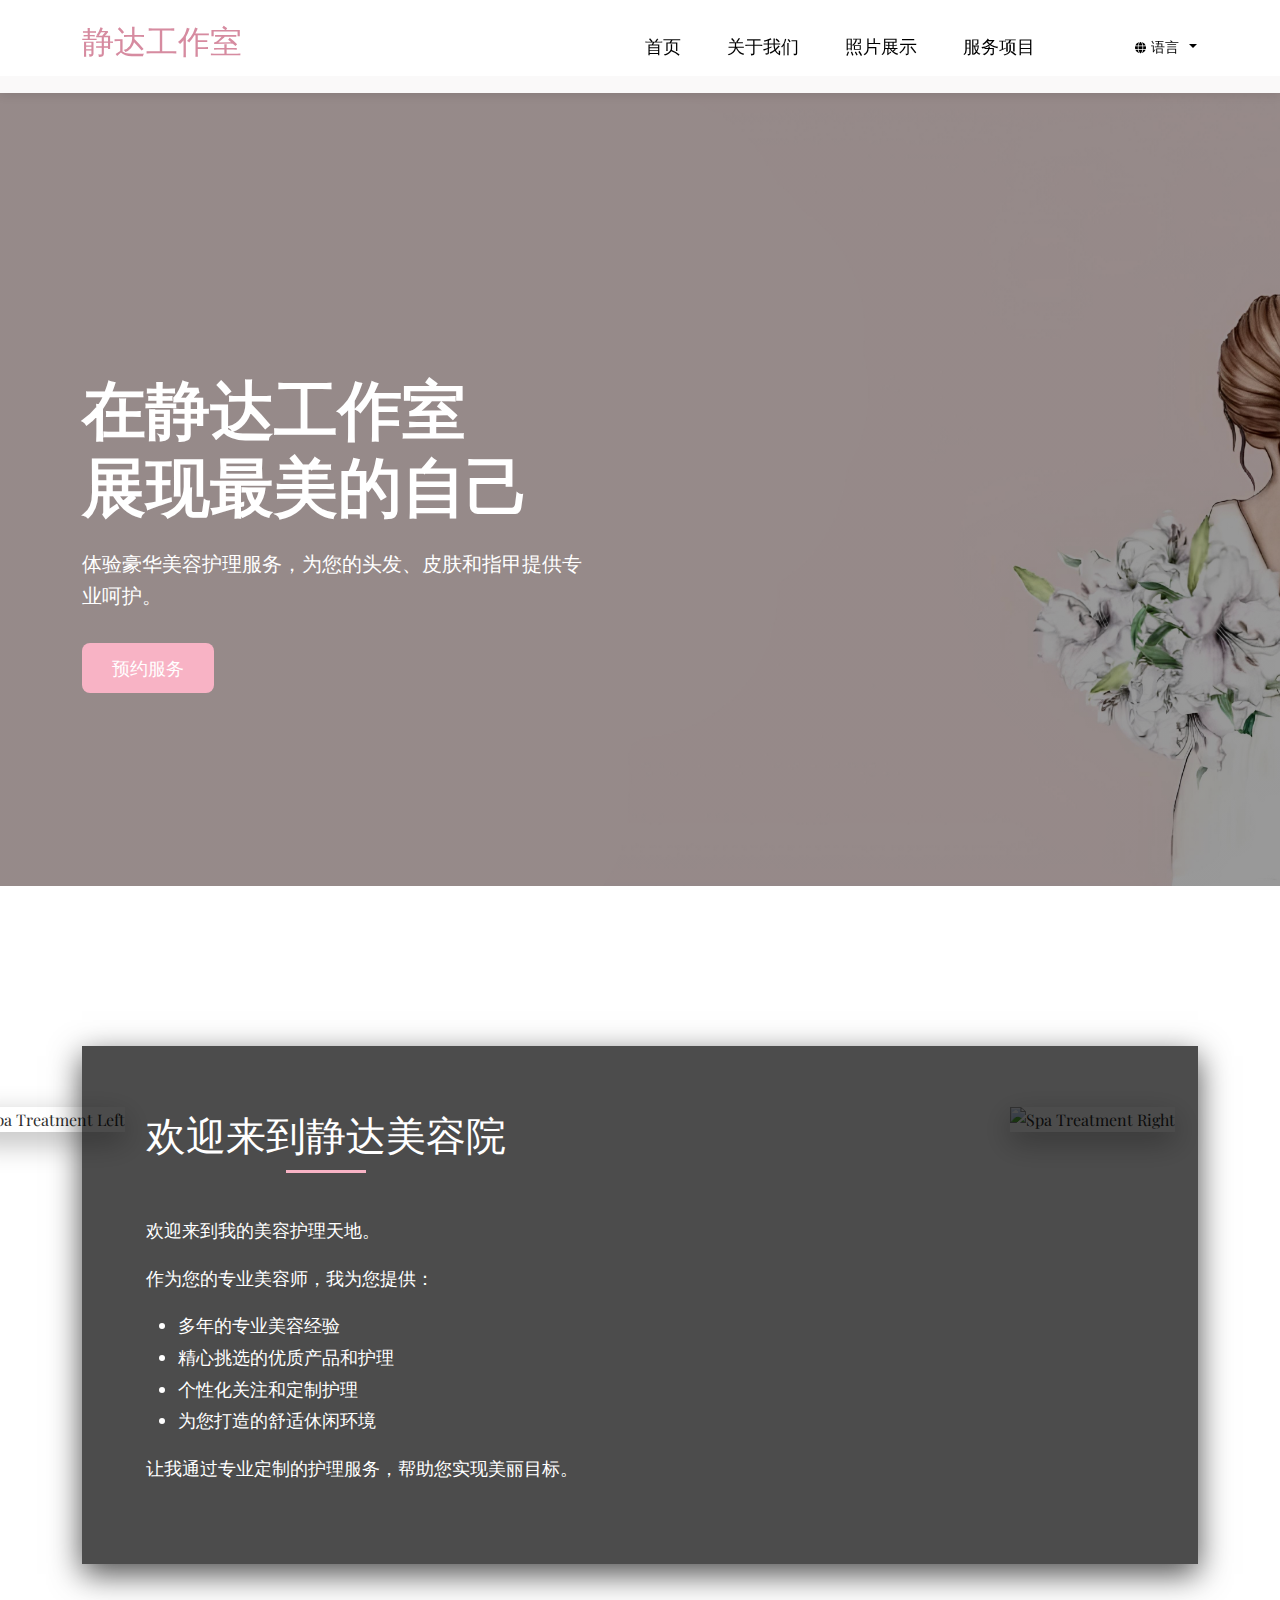
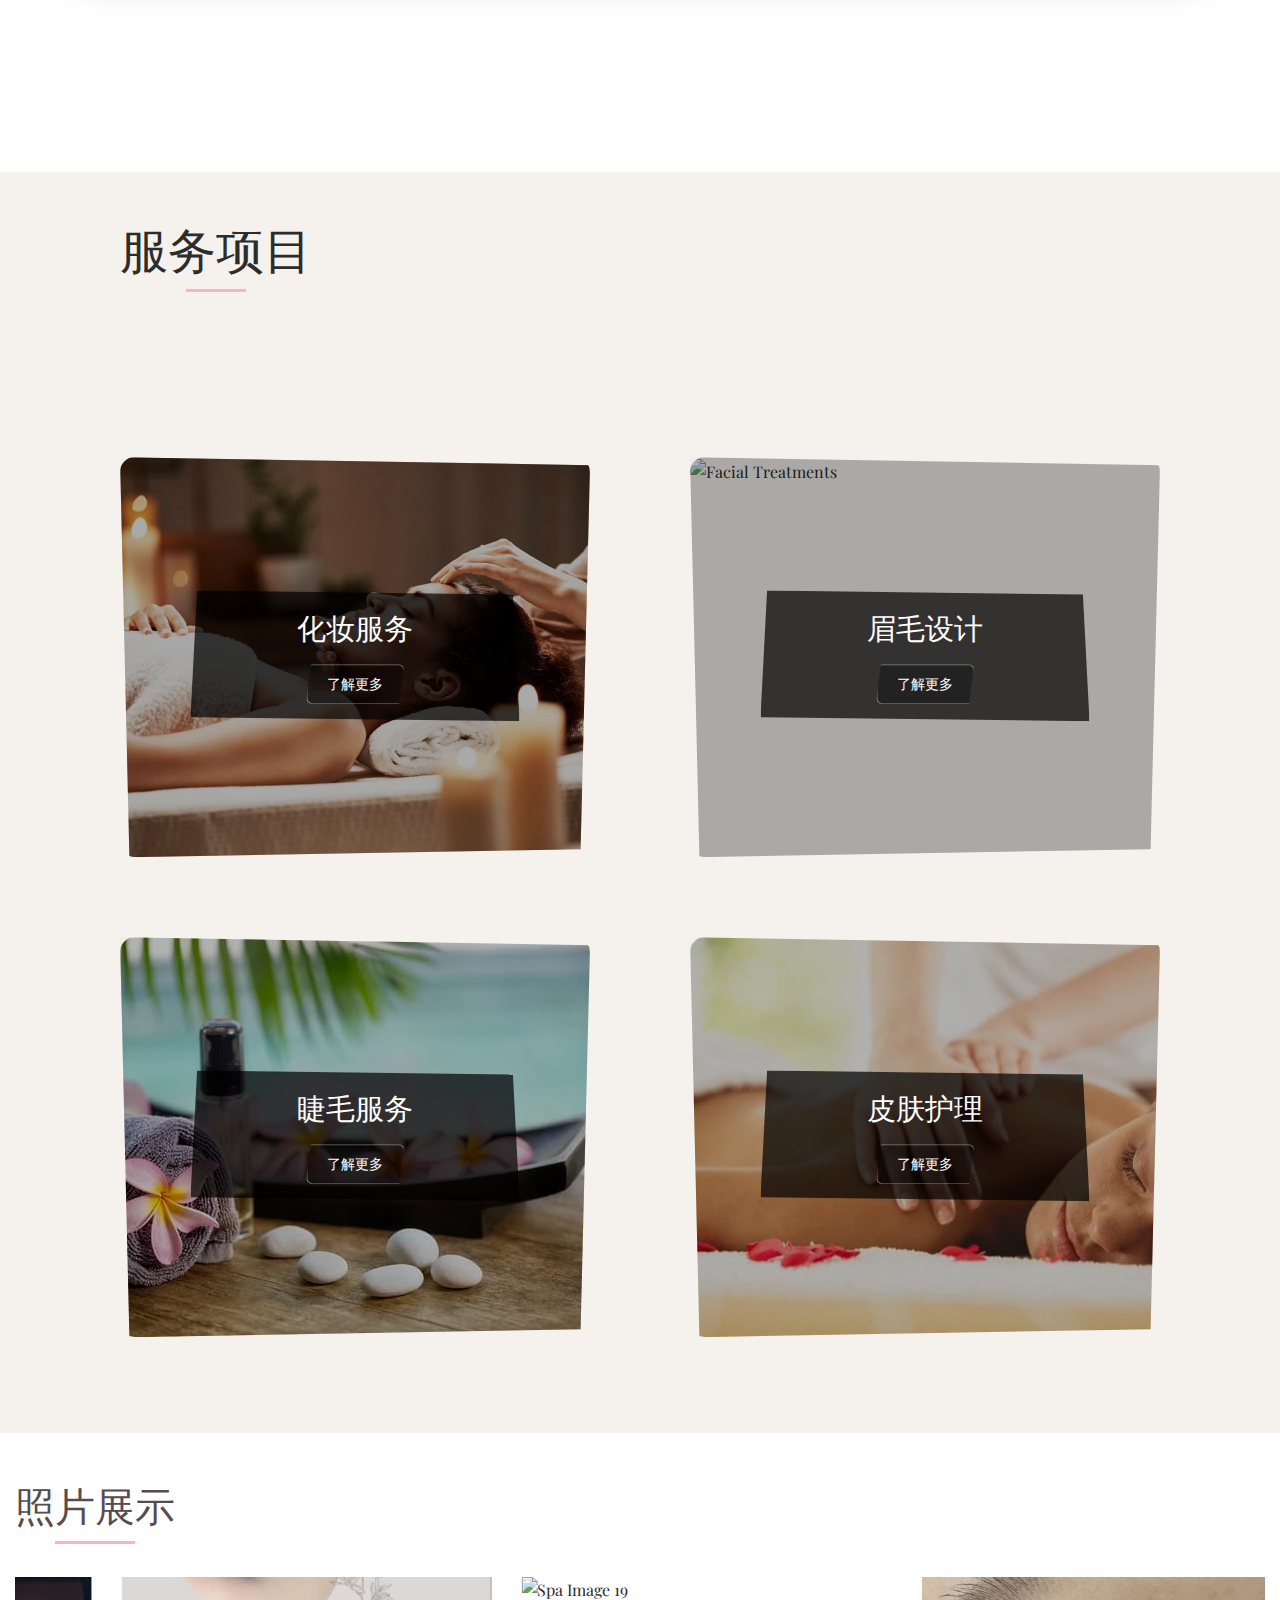
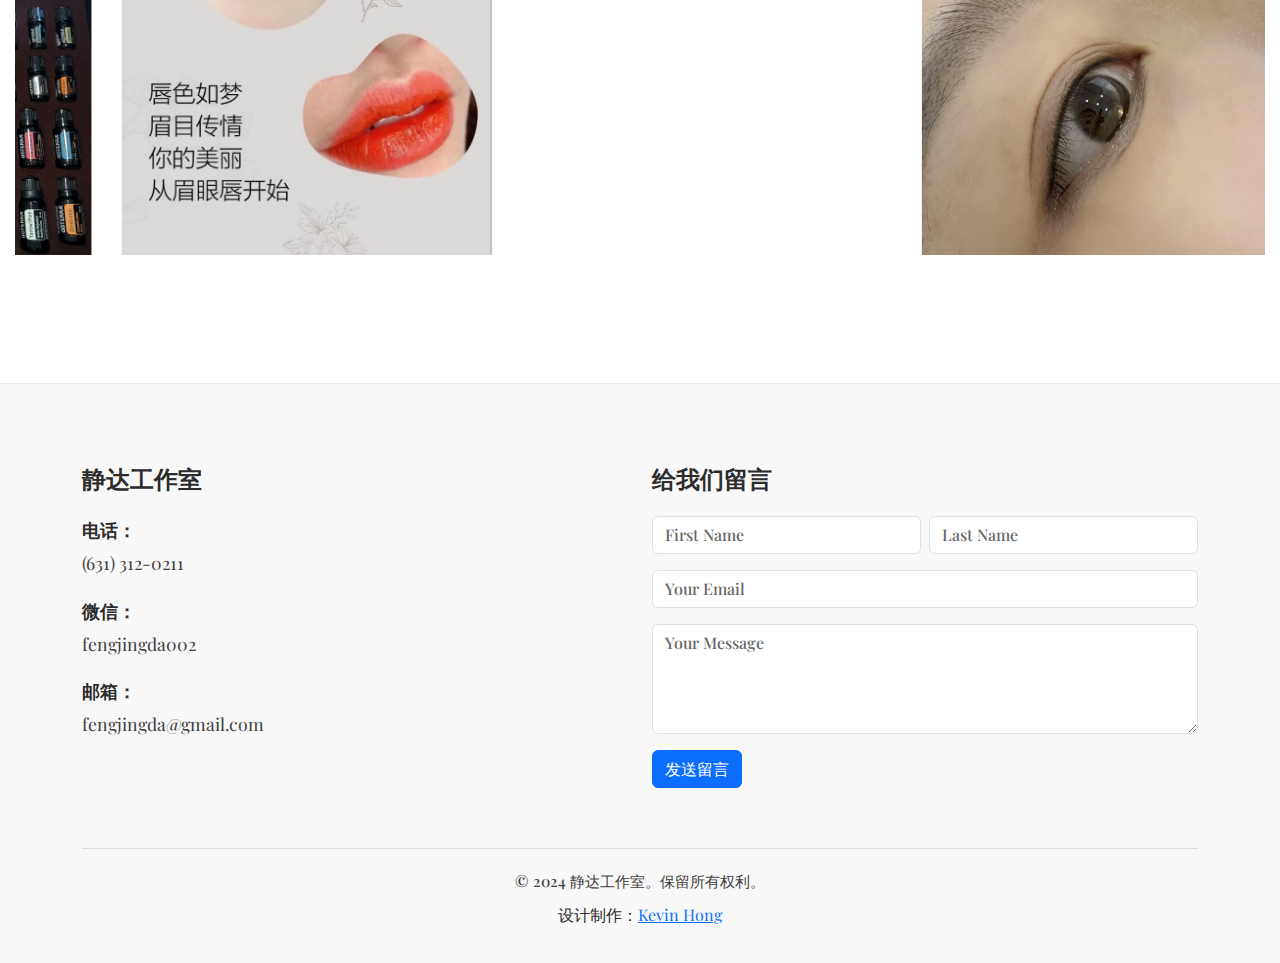
==== commit 212392a0: "update2" ====
--- a/index-ch.html
+++ b/index-ch.html
@@ -236,7 +236,7 @@
     <div class="container">
         <div class="row">
             <div class="col-lg-6 mb-5 mb-lg-0">
-                <h3 class="footer-heading">静达美容院</h3>
+                <h3 class="footer-heading">静达工作室</h3>
                 <div class="footer-content">
                     <div class="contact-info">
                         <span class="contact-label">电话：</span>
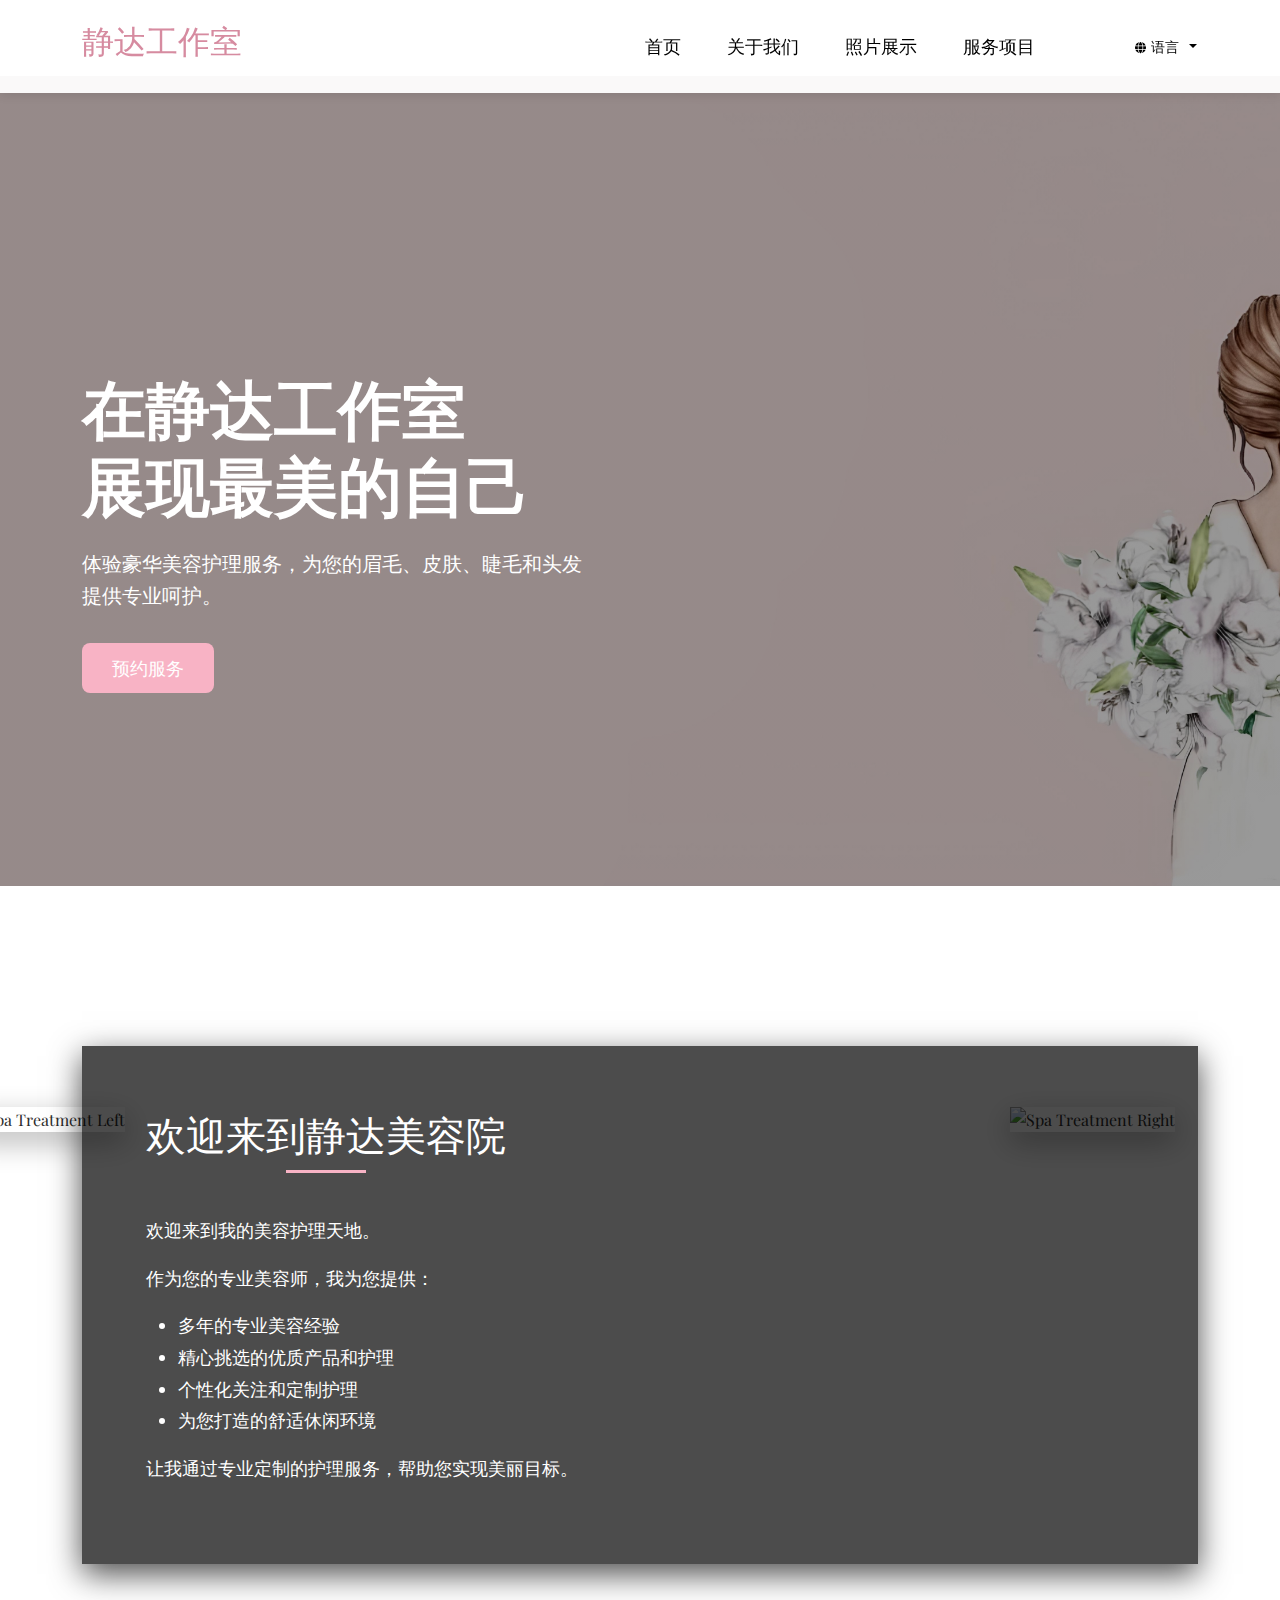
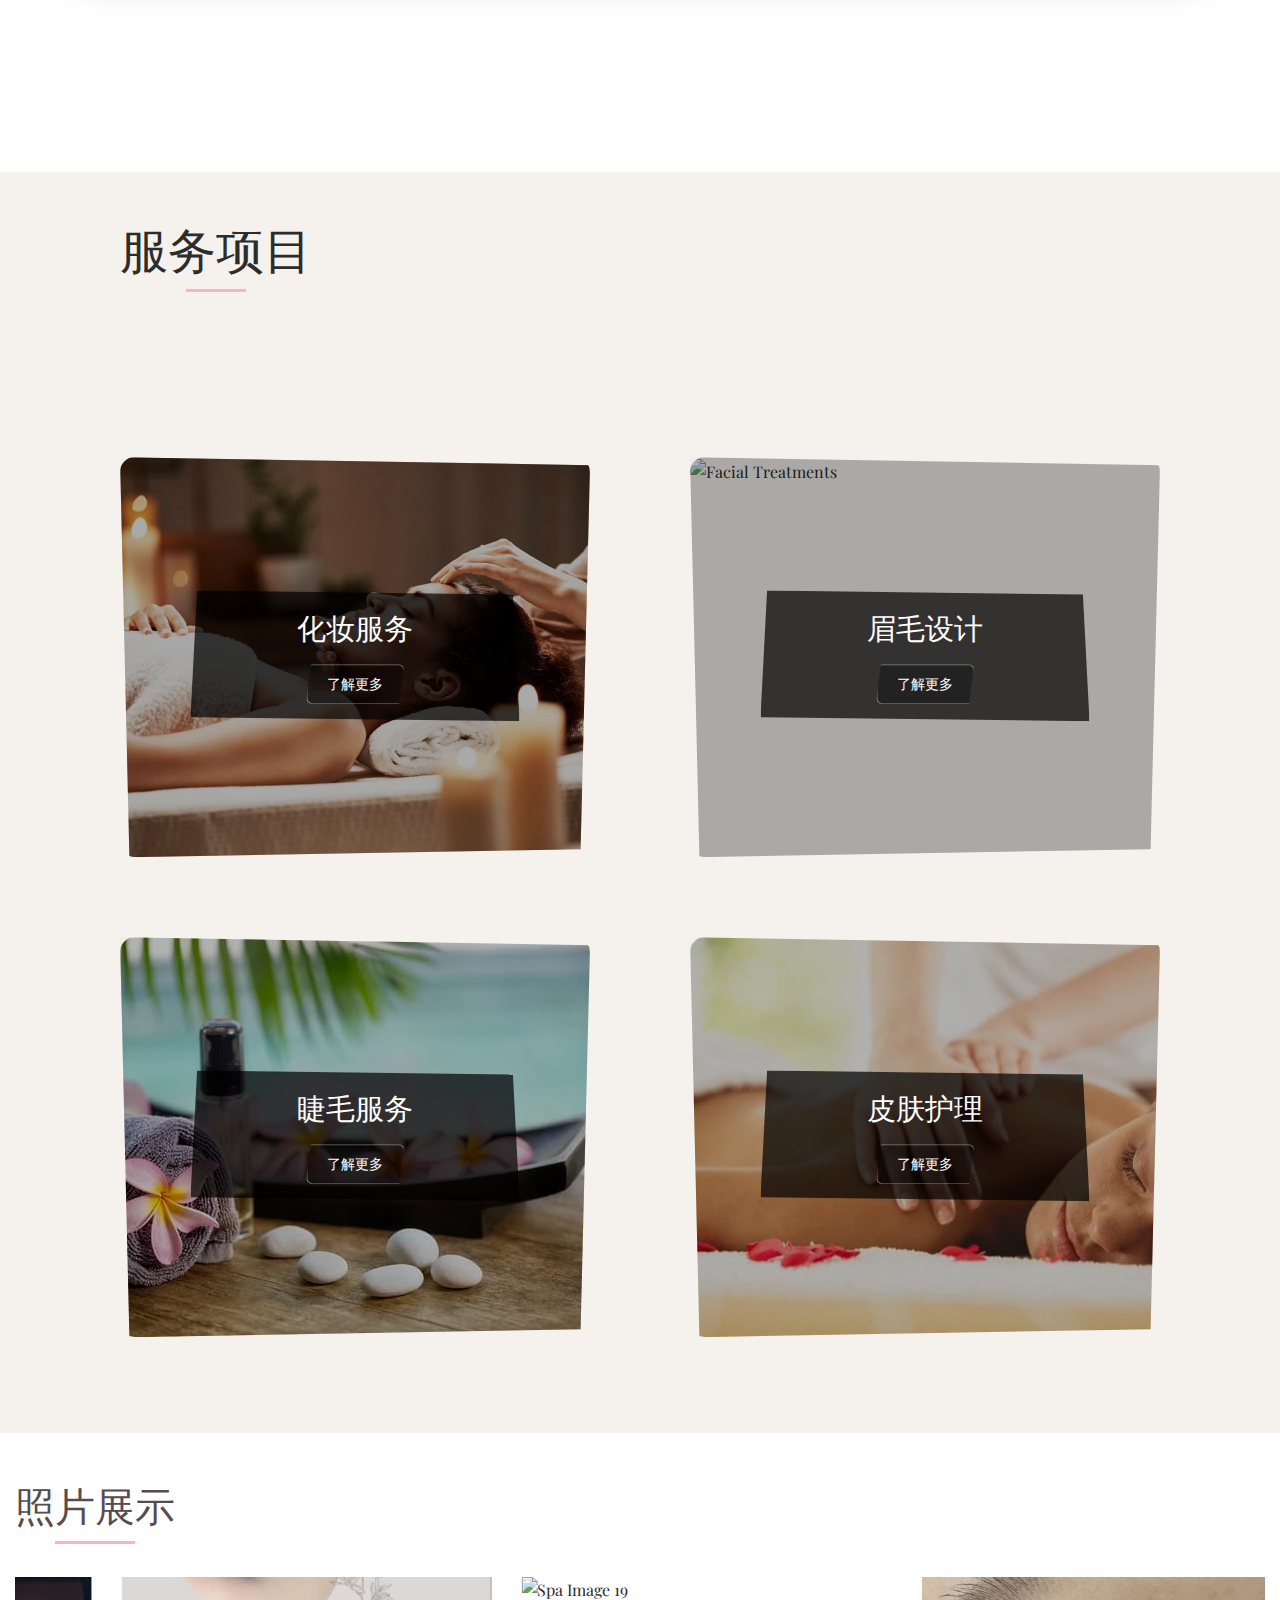
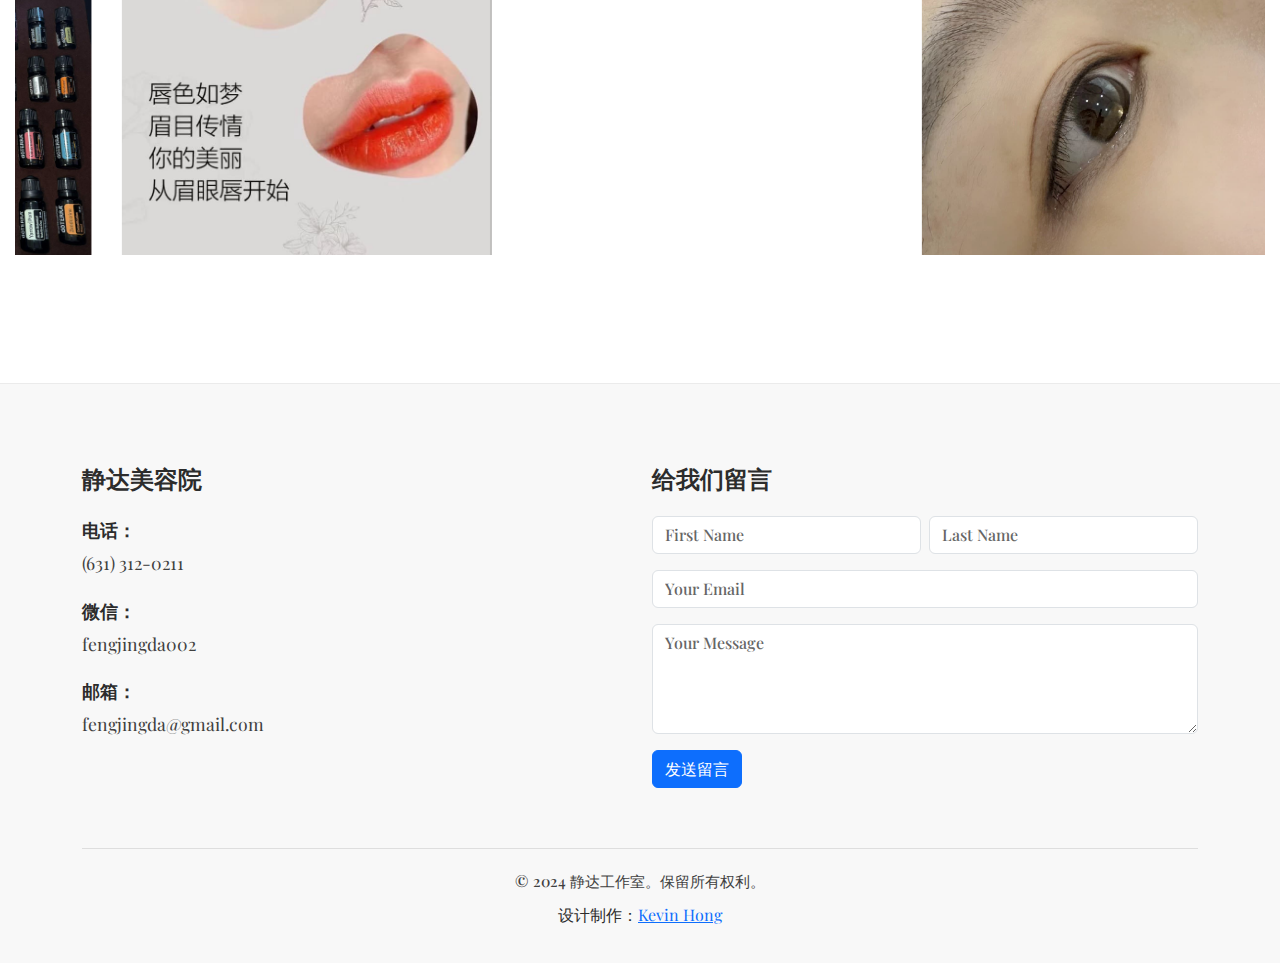
==== commit 9b63946c: "update3" ====
--- a/index-ch.html
+++ b/index-ch.html
@@ -71,7 +71,7 @@
         <div class="row">
             <div class="col-lg-6">
                 <h1>在静达工作室<br>展现最美的自己</h1>
-                <p class="hero-text">体验豪华美容护理服务，为您的头发、皮肤和指甲提供专业呵护。</p>
+                <p class="hero-text">体验豪华美容护理服务，为您的眉毛、皮肤、睫毛和头发提供专业呵护。</p>
                 <a href="#contact" class="btn btn-primary btn-lg">预约服务</a>
             </div>
         </div>
@@ -236,7 +236,7 @@
     <div class="container">
         <div class="row">
             <div class="col-lg-6 mb-5 mb-lg-0">
-                <h3 class="footer-heading">静达工作室</h3>
+                <h3 class="footer-heading">静达美容院</h3>
                 <div class="footer-content">
                     <div class="contact-info">
                         <span class="contact-label">电话：</span>
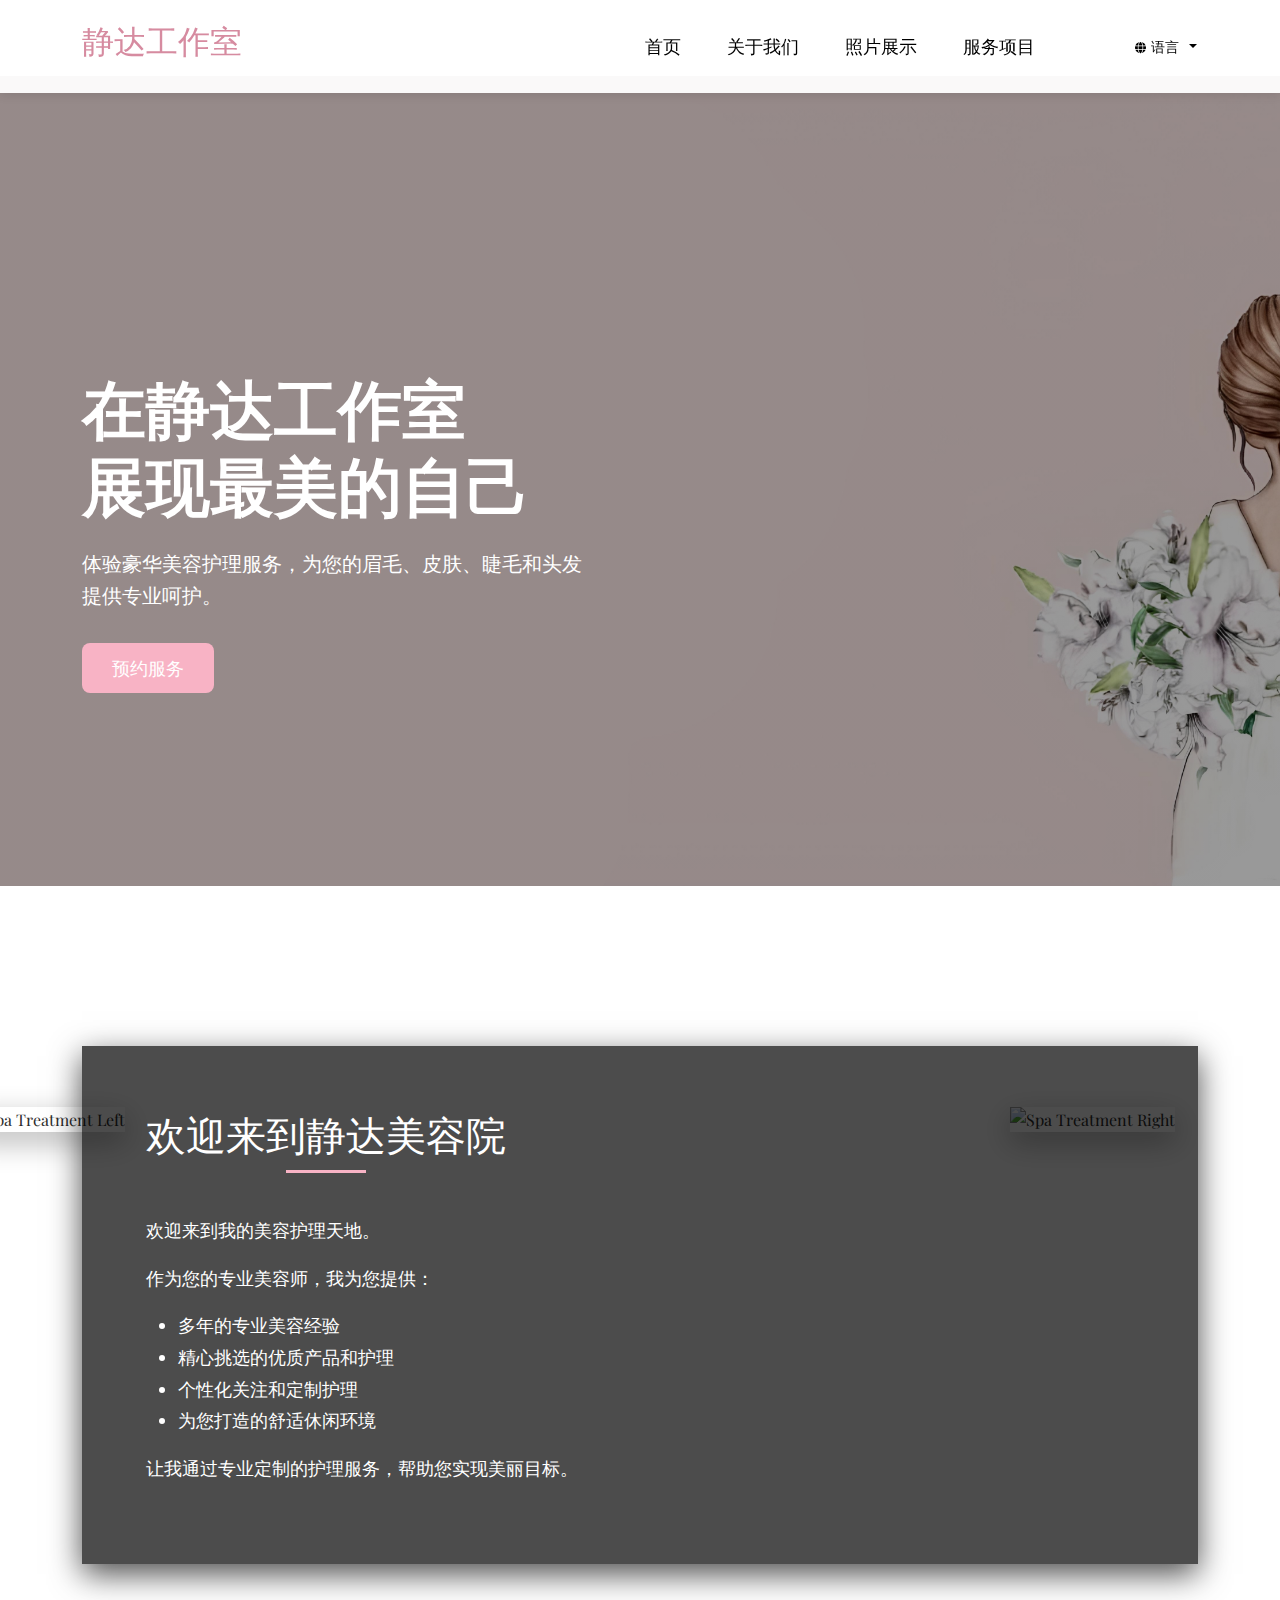
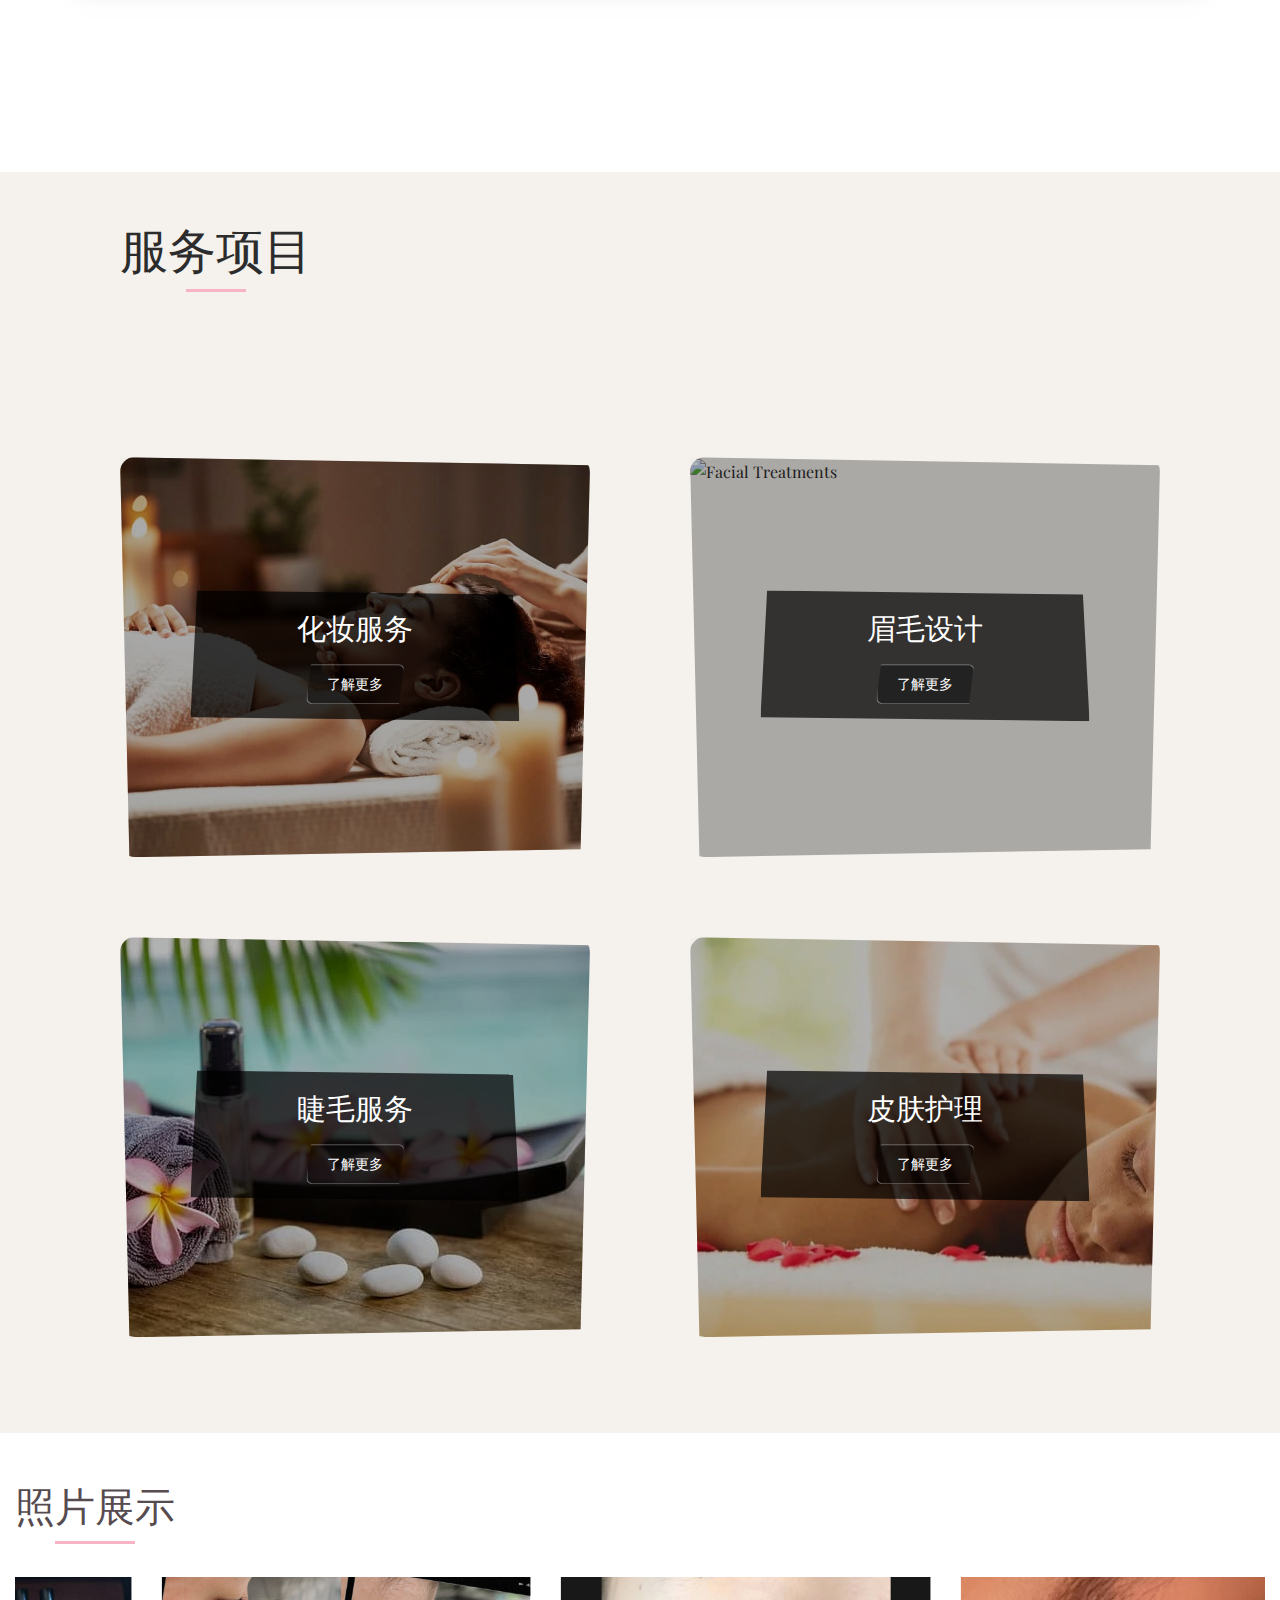
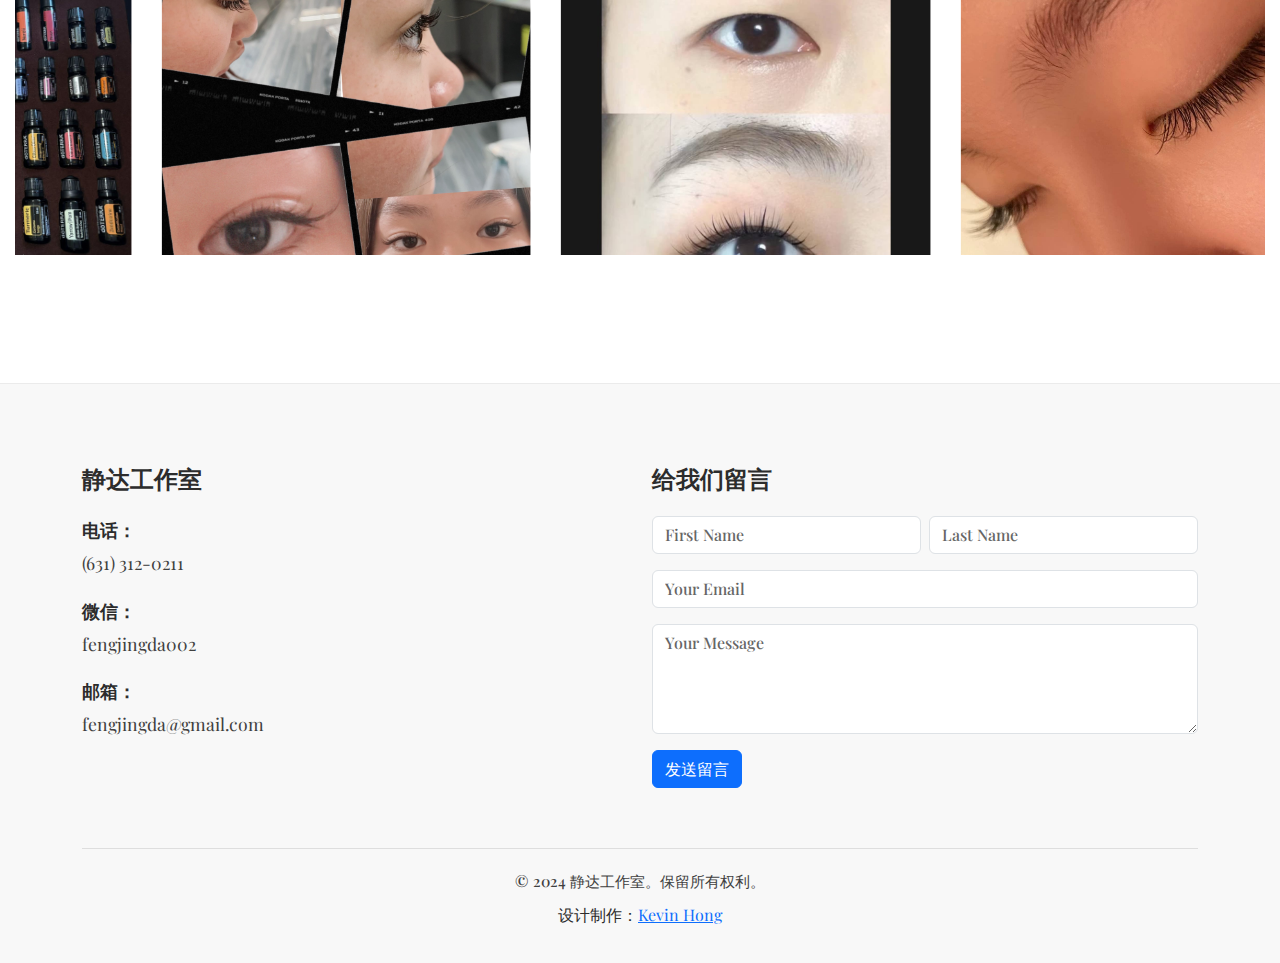
==== commit afb6f98f: "update4" ====
--- a/index-ch.html
+++ b/index-ch.html
@@ -226,7 +226,42 @@
                     <div class="gallery-item">
                         <img src="images/gallery20.jpg" alt="Spa Image 20">
                     </div>
-
+                    <div class="gallery-item">
+                        <img src="images/gallery21.jpg" alt="Spa Image 11">
+                    </div>
+                    <div class="gallery-item">
+                        <img src="images/gallery22.jpg" alt="Spa Image 12">
+                    </div>
+                    <div class="gallery-item">
+                        <img src="images/gallery23.jpg" alt="Spa Image 13">
+                    </div>
+                    <div class="gallery-item">
+                        <img src="images/gallery24.jpg" alt="Spa Image 14">
+                    </div>
+                    <div class="gallery-item">
+                        <img src="images/gallery25.jpg" alt="Spa Image 15">
+                    </div>
+                    <div class="gallery-item">
+                        <img src="images/gallery26.jpg" alt="Spa Image 16">
+                    </div>
+                    <div class="gallery-item">
+                        <img src="images/gallery27.jpg" alt="Spa Image 17">
+                    </div>
+                    <div class="gallery-item">
+                        <img src="images/gallery28.jpg" alt="Spa Image 18">
+                    </div>
+                    <div class="gallery-item">
+                        <img src="images/gallery29.jpg" alt="Spa Image 19">
+                    </div>
+                    <div class="gallery-item">
+                        <img src="images/gallery30.jpg" alt="Spa Image 20">
+                    </div>
+                    <div class="gallery-item">
+                        <img src="images/gallery31.jpg" alt="Spa Image 20">
+                    </div>
+                    <div class="gallery-item">
+                        <img src="images/gallery32.jpg" alt="Spa Image 20">
+                    </div>
                 </div>
             </div>
         </div>
@@ -236,7 +271,7 @@
     <div class="container">
         <div class="row">
             <div class="col-lg-6 mb-5 mb-lg-0">
-                <h3 class="footer-heading">静达美容院</h3>
+                <h3 class="footer-heading">静达工作室</h3>
                 <div class="footer-content">
                     <div class="contact-info">
                         <span class="contact-label">电话：</span>
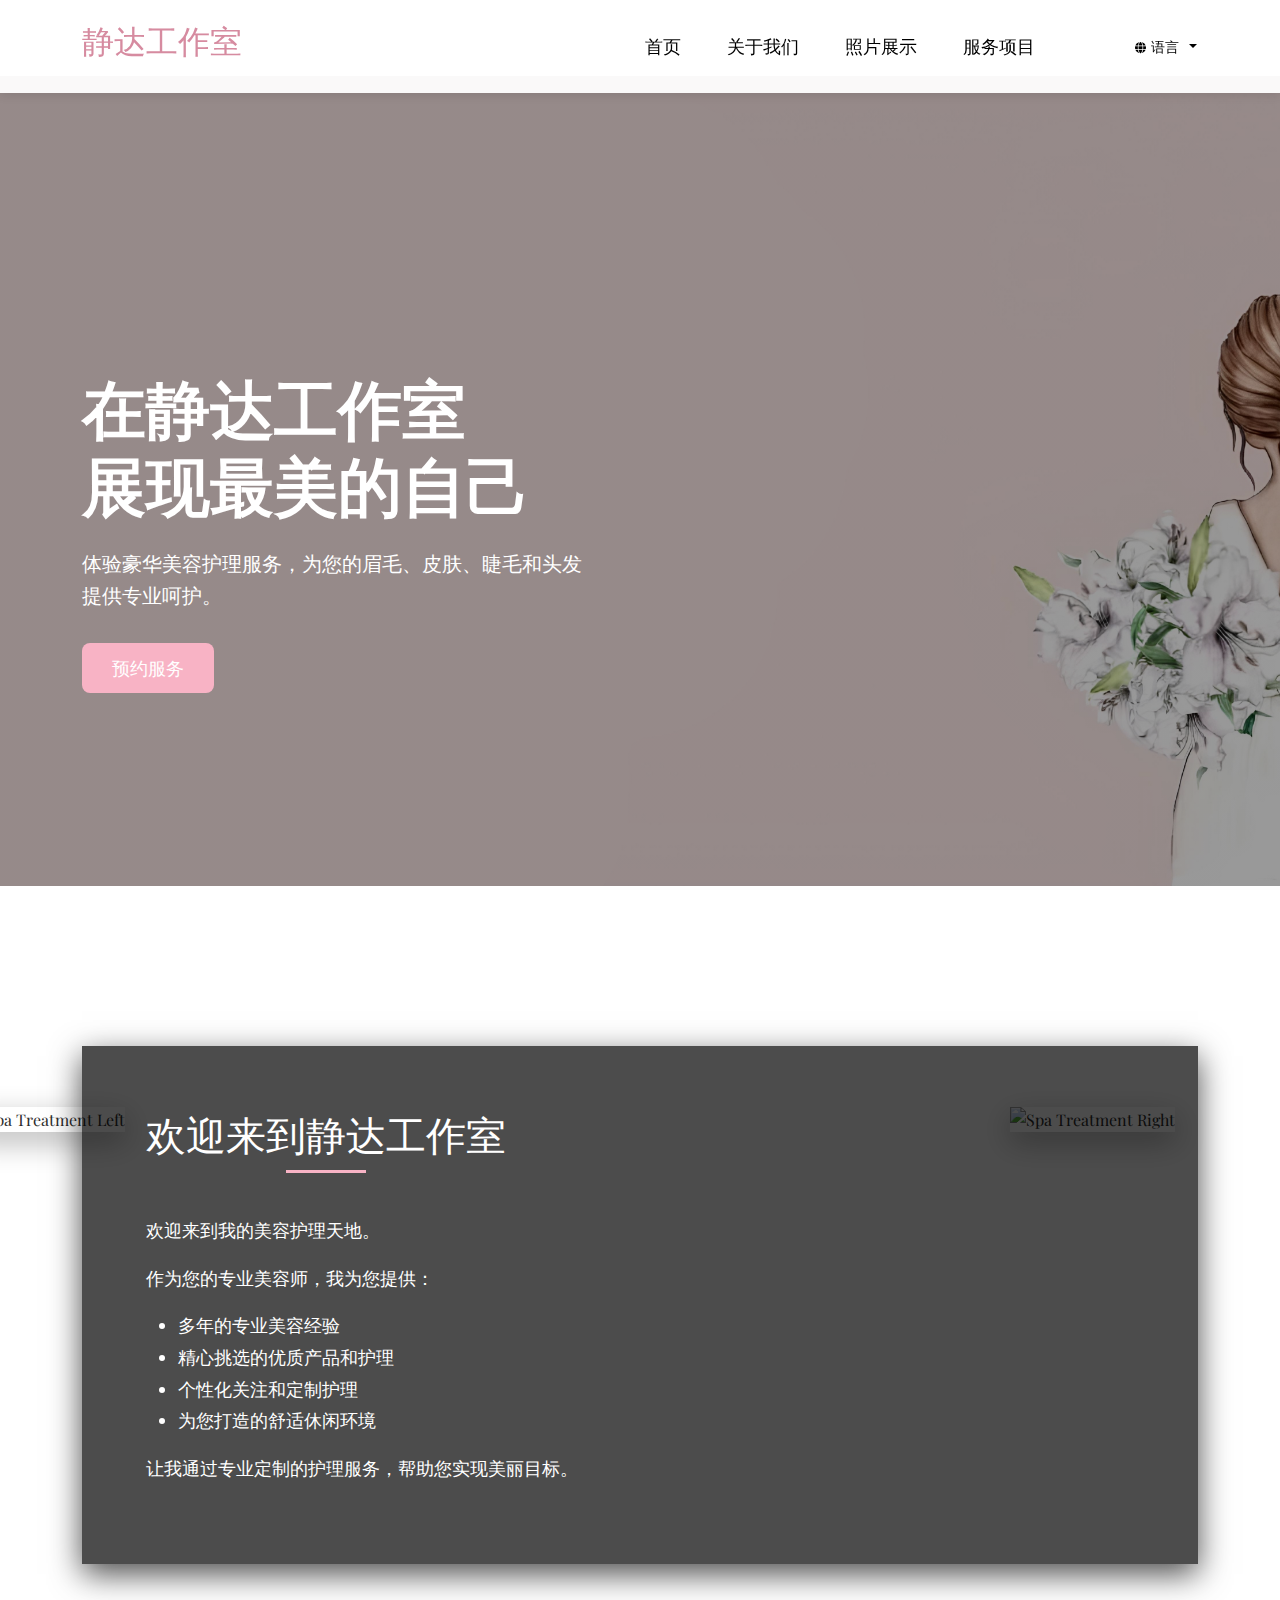
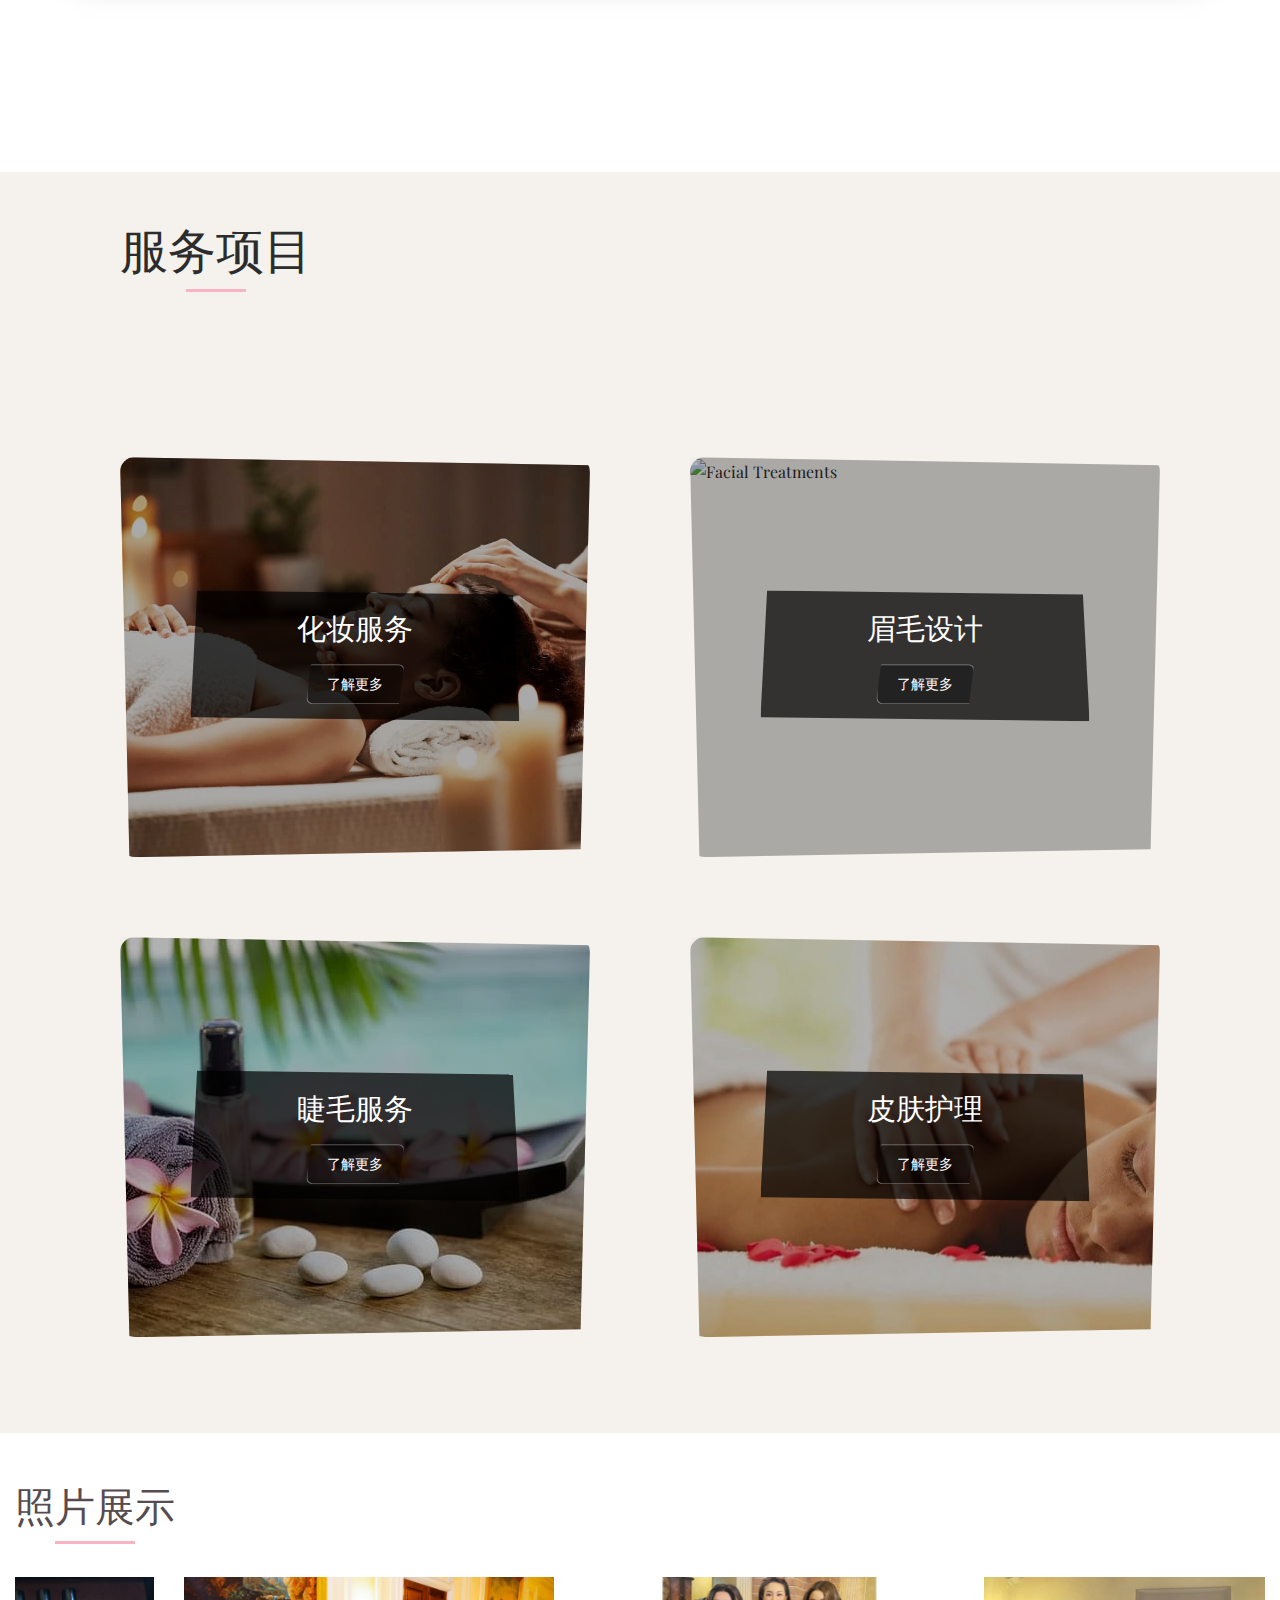
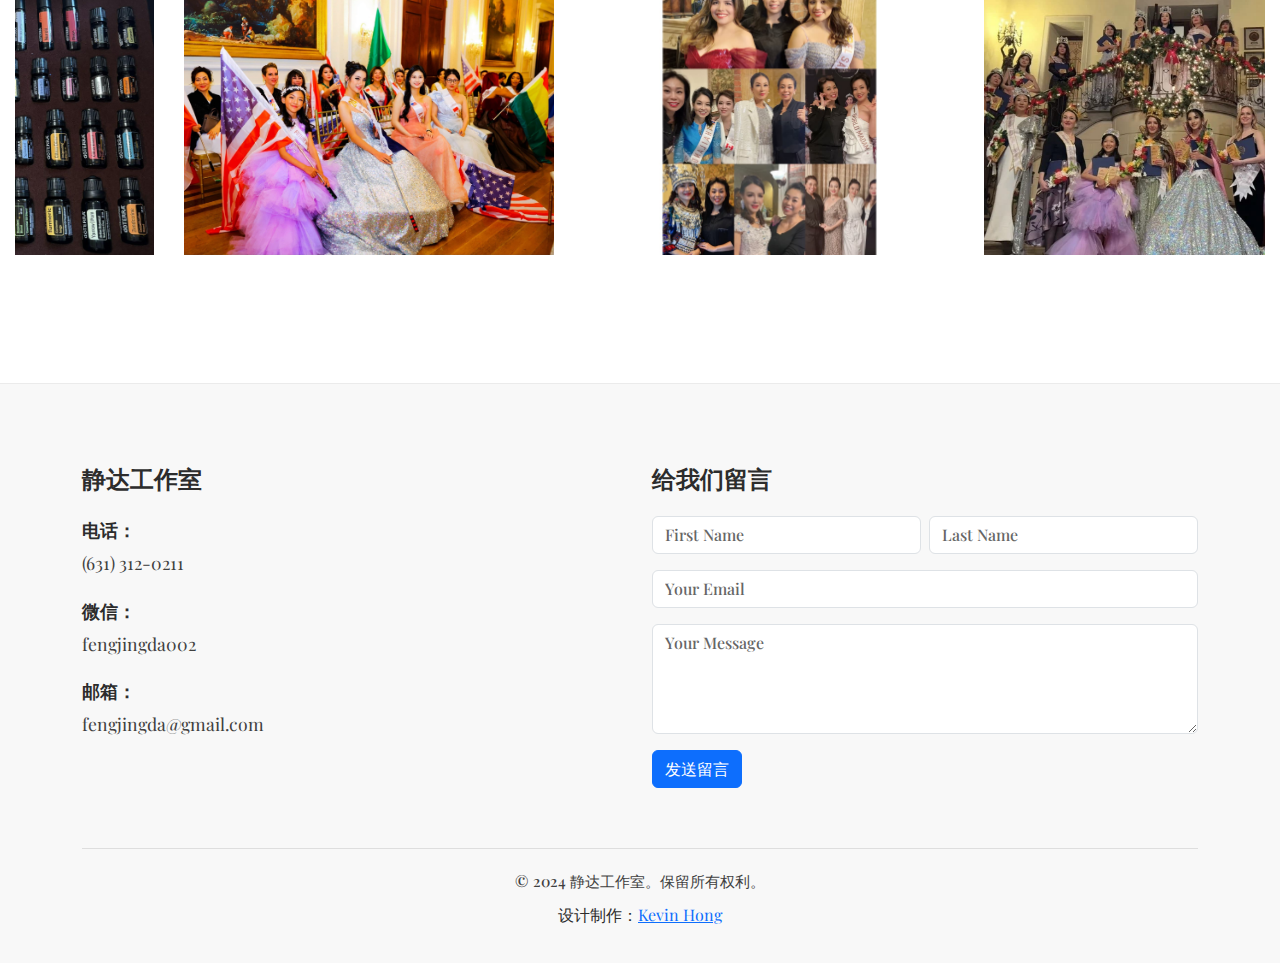
==== commit 35270186: "update5" ====
--- a/index-ch.html
+++ b/index-ch.html
@@ -94,7 +94,7 @@
             <img src="images/spa-right.jpg" alt="Spa Treatment Right">
         </div>
     <div class="welcome-box">
-        <h2>欢迎来到静达美容院</h2>
+        <h2>欢迎来到静达工作室</h2>
         <div class="welcome-content">
             <p>欢迎来到我的美容护理天地。</p>
             
@@ -262,6 +262,30 @@
                     <div class="gallery-item">
                         <img src="images/gallery32.jpg" alt="Spa Image 20">
                     </div>
+<<<<<<< Updated upstream
+=======
+                    <div class="gallery-item">
+                        <img src="images/image7.jpg" alt="Spa Image 1">
+                    </div>
+                    <div class="gallery-item">
+                        <img src="images/image2.jpg" alt="Spa Image 1">
+                    </div>
+                    <div class="gallery-item">
+                        <img src="images/image3.jpg" alt="Spa Image 1">
+                    </div>
+                    <div class="gallery-item">
+                        <img src="images/image6.jpg" alt="Spa Image 1">
+                    </div>
+                    <div class="gallery-item">
+                        <img src="images/image4.jpg" alt="Spa Image 1">
+                    </div>
+                    <div class="gallery-item">
+                        <img src="images/image5.jpg" alt="Spa Image 1">
+                    </div>
+                    <div class="gallery-item">
+                        <img src="images/image1.jpg" alt="Spa Image 1">
+                    </div>
+>>>>>>> Stashed changes
                 </div>
             </div>
         </div>
